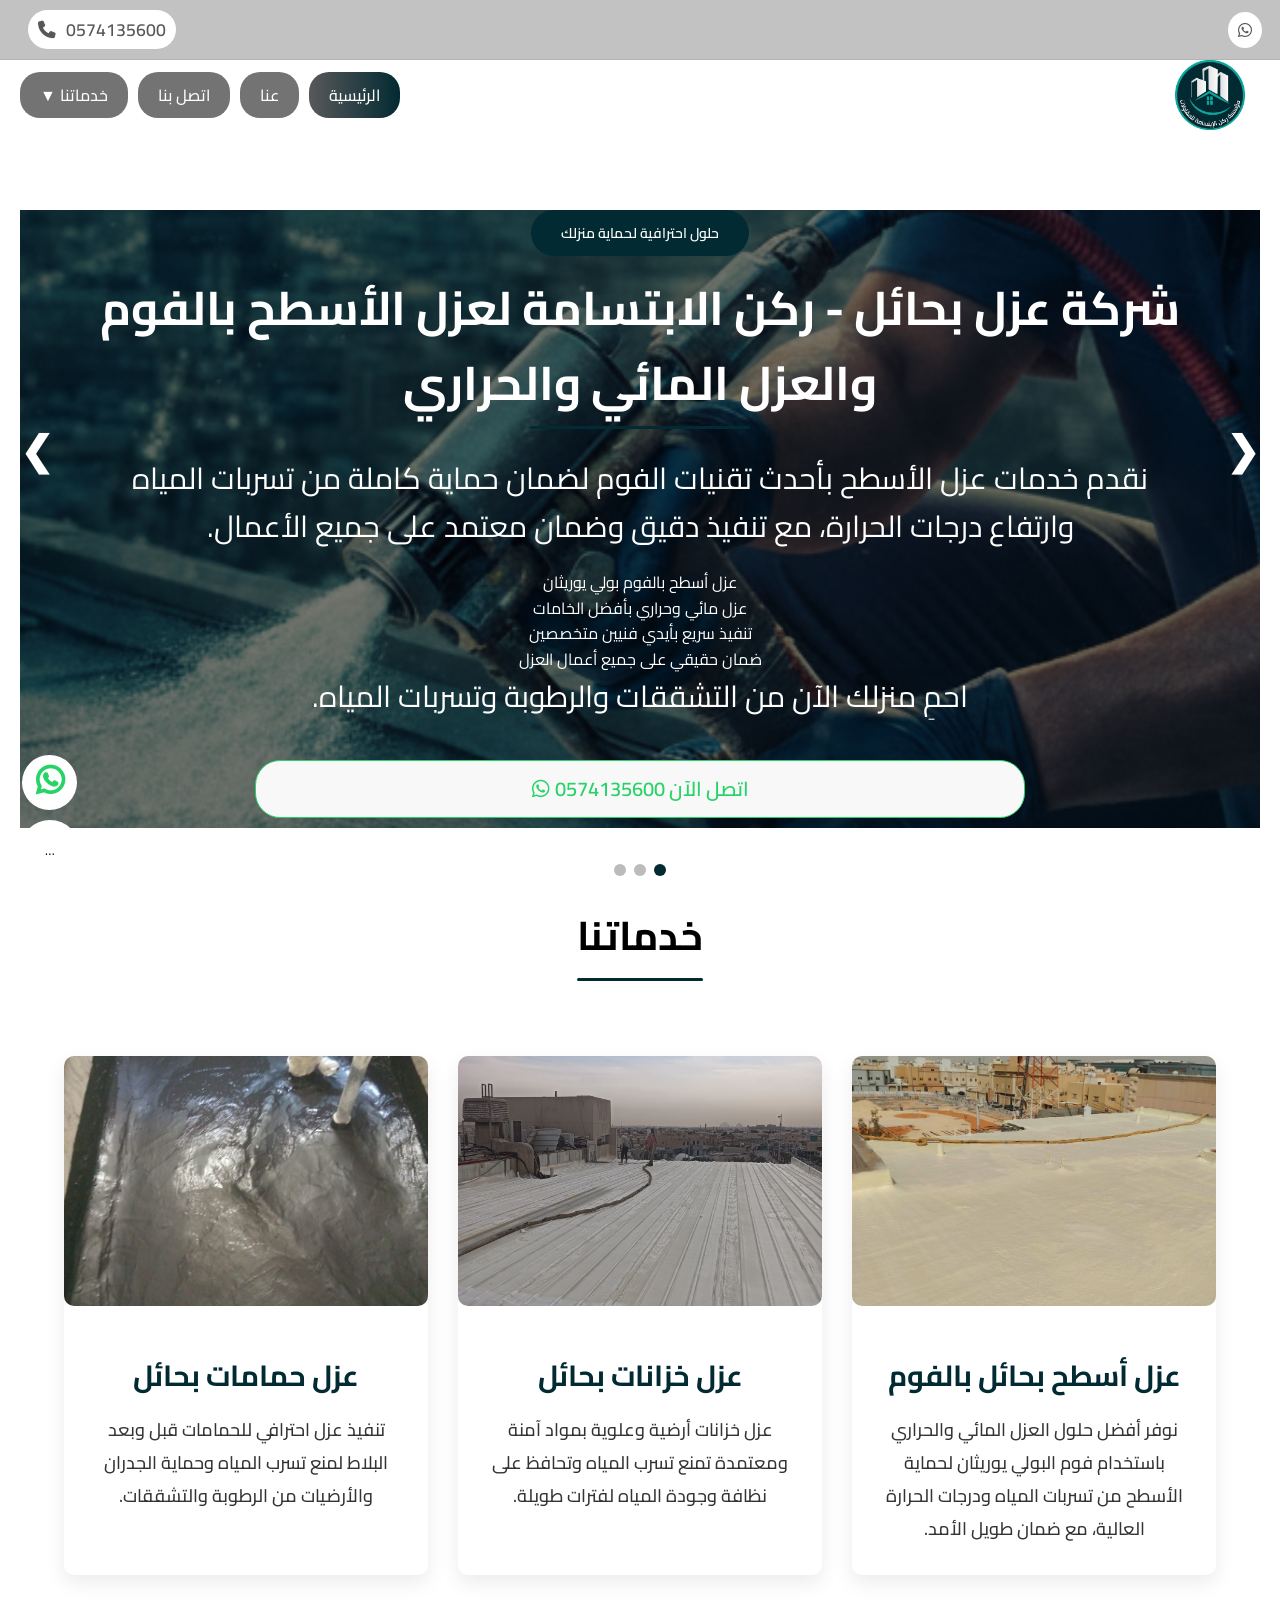
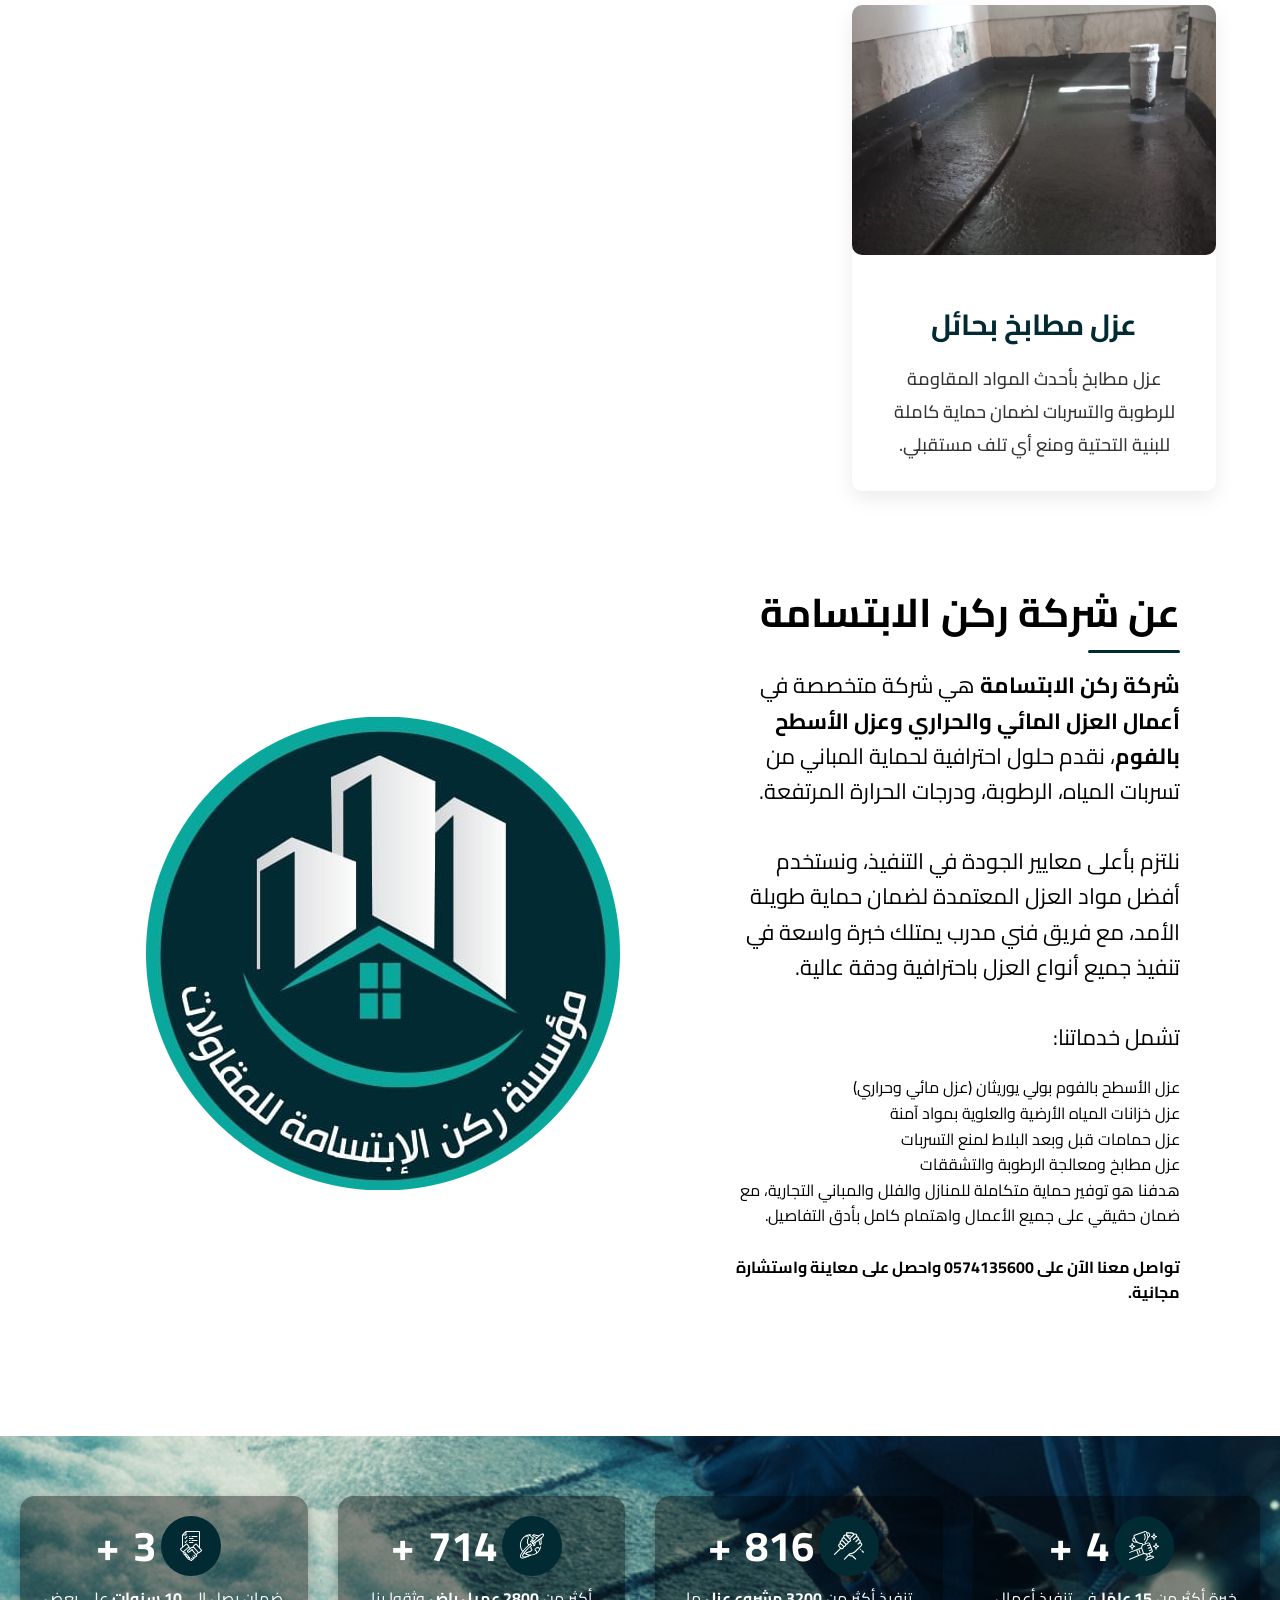
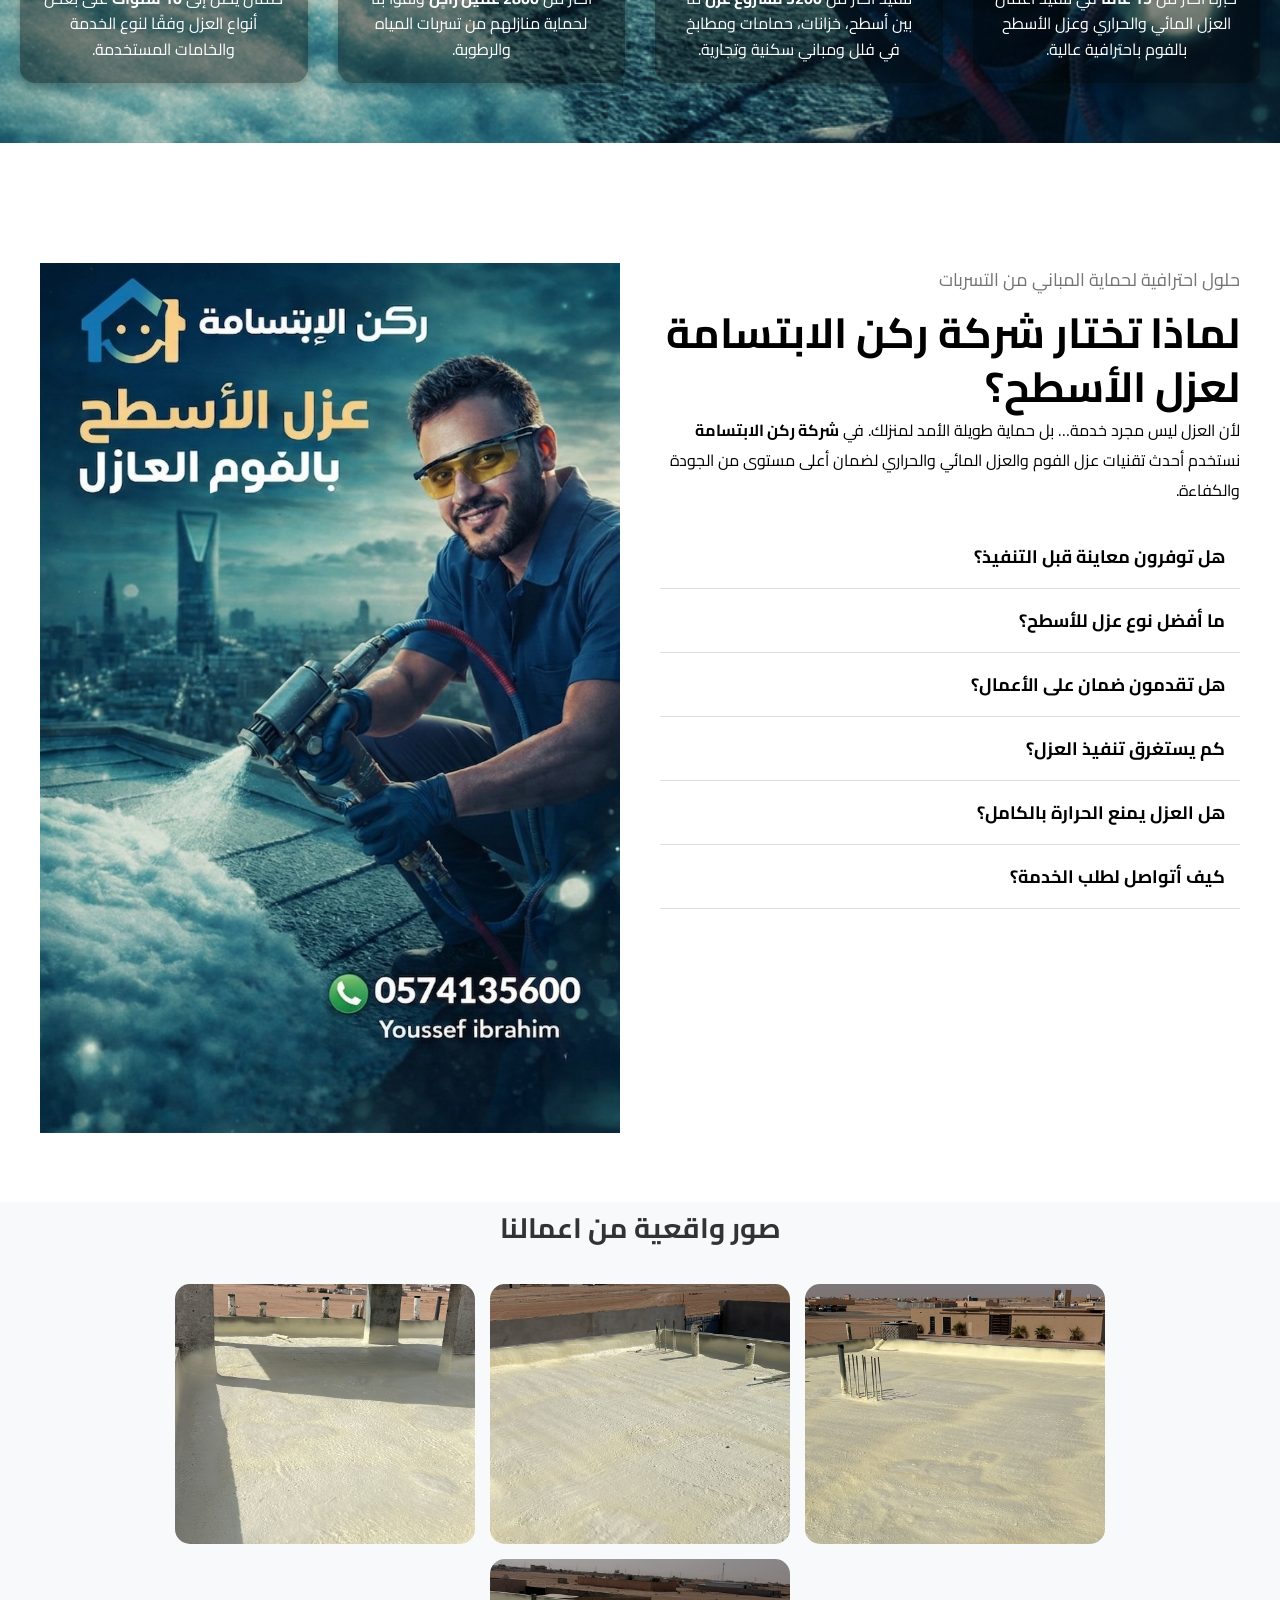
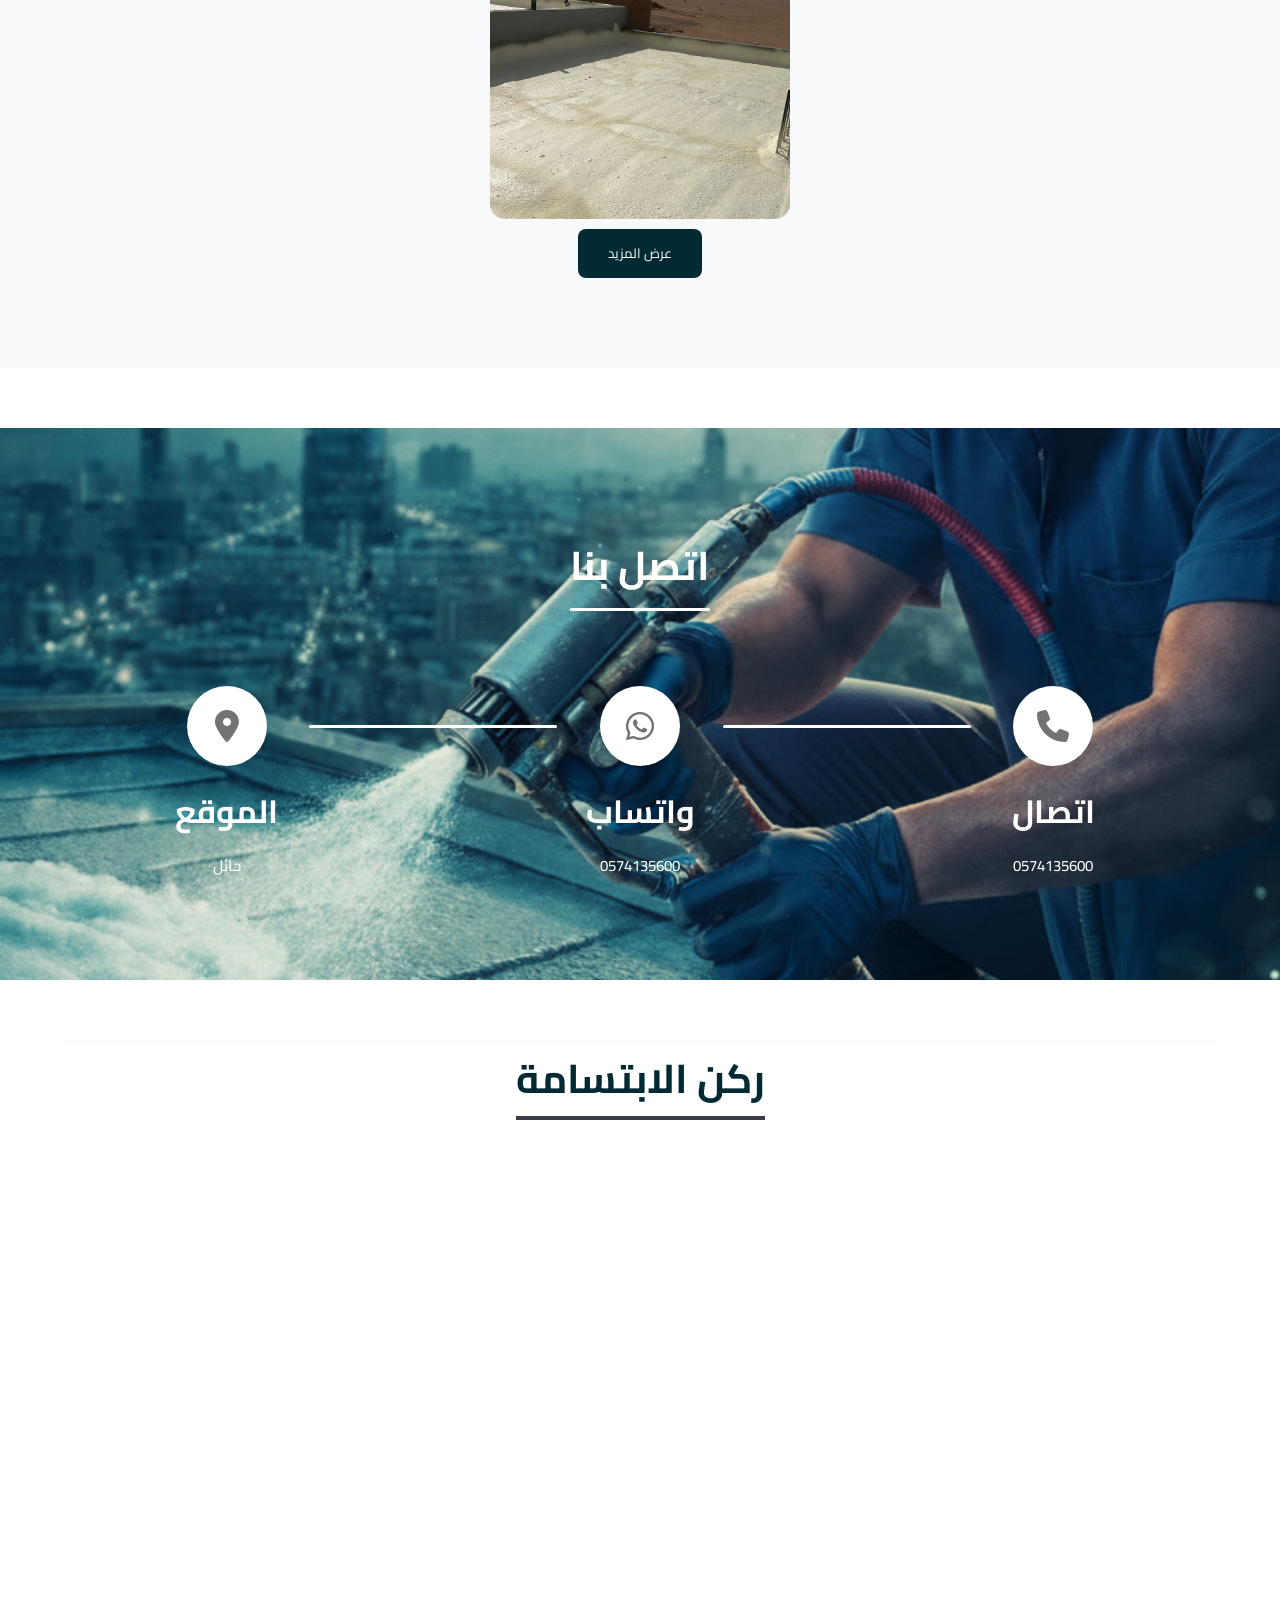
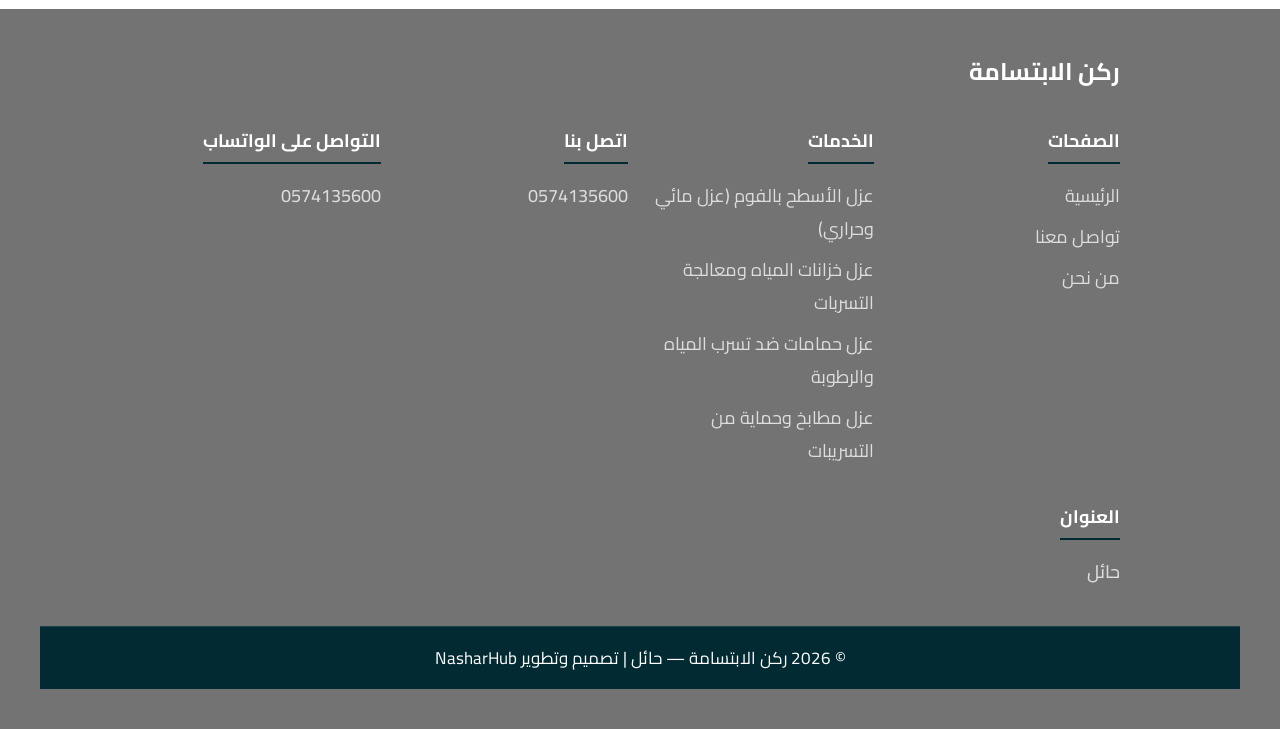
==== index.html @ 04261d7f "Upload website files from roknalebtesama_v7_final.zip" ====
<!DOCTYPE html><html lang="ar" dir="rtl"><head>
  <meta charset="UTF-8">
  <meta name="viewport" content="width=device-width, initial-scale=1">

<!-- Meta Description -->
<meta name="description" content="شركة عزل بحائل - ركن الابتسامة لعزل الأسطح بالفوم، عزل مائي وحراري، عزل خزانات، وعزل حمامات بحائل بأحدث التقنيات وضمان معتمد. اتصل الآن 0574135600.">
<meta name="google-site-verification" content="vU0Oig6l4l40NXHzBWHd5Luf-B1KMbLzRrLOh9PzqMA">
<meta name="keywords" content="شركة عزل بحائل, عزل أسطح بحائل, عزل مائي بحائل, عزل حراري بحائل, عزل فوم بحائل, عزل خزانات بحائل, عزل حمامات بحائل, شركة عزل معتمدة بحائل, 0574135600">

<!-- OG Meta -->
<meta property="og:title" content="شركة عزل بحائل | ركن الابتسامة | 0574135600">
<meta property="og:description" content="أفضل شركة عزل بحائل تقدم خدمات العزل المائي والحراري، عزل خزانات، عزل حمامات ومطابخ بحائل بأعلى جودة وضمان حقيقي. تواصل معنا 0574135600.">
<meta property="og:image" content="./roknalebtesama.com/img/logo-web.png">
<meta property="og:type" content="website">
<meta property="og:url" content="https://roknalebtesama.com/">

<!-- Twitter Card -->
<meta name="twitter:card" content="summary_large_image">
<meta name="twitter:title" content="شركة عزل بحائل | ركن الابتسامة | 0574135600">
<meta name="twitter:description" content="شركة متخصصة في عزل الأسطح والخزانات والحمامات بحائل باستخدام أفضل مواد العزل المائي والحراري مع ضمان معتمد. اتصل الآن 0574135600.">
<meta name="twitter:image" content="https://roknalebtesama.com/img/logo-web.png">

<!-- Title -->
<title>شركة عزل بحائل | عزل أسطح وخزانات وفوم | 0574135600</title>





  <meta name="author" content="Engz Business">
  <link rel="icon" href="./roknalebtesama.pages.dev/img/logo-web.png" type="image/x-icon">
  <link rel="shortcut icon" href="./roknalebtesama.pages.dev/img/logo-web.png" type="image/x-icon">
  <link rel="stylesheet" href="https://cdnjs.cloudflare.com/ajax/libs/font-awesome/6.5.1/css/all.min.css">
  <link rel="preconnect" href="https://fonts.googleapis.com">
  <link rel="preconnect" href="https://fonts.gstatic.com" crossorigin="">
  <link href="https://fonts.googleapis.com/css2?family=Cairo:wght@200..1000&display=swap" rel="stylesheet">

  <!-- CSS Links -->
  <link rel="stylesheet" href="./roknalebtesama.pages.dev/css/may_header.css">
  <link rel="stylesheet" href="./roknalebtesama.pages.dev/css/may_about.css">
  <link rel="stylesheet" href="./roknalebtesama.pages.dev/css/may_whyus.css">
  <link rel="stylesheet" href="./roknalebtesama.pages.dev/css/may_Achievements.css">
  <link rel="stylesheet" href="./roknalebtesama.pages.dev/css/may_contact.css">
  <link rel="stylesheet" href="./roknalebtesama.pages.dev/css/mayaside_contact.css">
  <link rel="stylesheet" href="./roknalebtesama.pages.dev/css/may_services.css">
  <link rel="stylesheet" href="./roknalebtesama.pages.dev/css/may_footer.css">
  <link rel="stylesheet" href="./roknalebtesama.pages.dev/css/mayhero.css">
  <link rel="stylesheet" href="./roknalebtesama.pages.dev/css/gallery.css">

<script type="application/ld+json">
{
  "@context": "https://schema.org",
  "@type": "LocalBusiness",
  "name": "ركن الابتسامة لعزل الأسطح بحائل",
  "image": "https://roknalebtesama.com/img/logo-web.png",
  "@id": "https://roknalebtesama.com/",
  "url": "https://roknalebtesama.com/",
  "telephone": "+966574135600",
  "address": {
    "@type": "PostalAddress",
    "streetAddress": "Hail",
    "addressLocality": "Hail",
    "addressRegion": "Hail",
    "postalCode": "55421",
    "addressCountry": "SA"
  },
  "geo": {
    "@type": "GeoCoordinates",
    "latitude": 27.5236,
    "longitude": 41.6961
  },
  "openingHoursSpecification": {
    "@type": "OpeningHoursSpecification",
    "dayOfWeek": [
      "Monday",
      "Tuesday",
      "Wednesday",
      "Thursday",
      "Friday",
      "Saturday",
      "Sunday"
    ],
    "opens": "00:00",
    "closes": "23:59"
  },
  "sameAs": [
    "https://wa.me/966574135600"
  ],
  "areaServed": "Hail, Saudi Arabia"
}
</script>
  <link rel="canonical" href="https://roknalebtesama.com/">
  <meta name="robots" content="index, follow">
<script type="application/ld+json">
{
  "@context": "https://schema.org",
  "@type": "Organization",
  "name": "ركن الابتسامة لعزل الأسطح بحائل",
  "url": "https://roknalebtesama.com/",
  "logo": "https://roknalebtesama.com/img/logo-web.png",
  "contactPoint": {
    "@type": "ContactPoint",
    "telephone": "+966574135600",
    "contactType": "customer service",
    "availableLanguage": "Arabic"
  }
}
</script>


<link rel="stylesheet" href="./roknalebtesama.pages.dev/css/mobile_fixes.css">
</head>

<body>
  <!-- =============== TOP BAR =============== -->
  <div class="top-bar">
    <div class="container">
      <div class="top-right">
        <nav class="socials">
          <a href="https://wa.me/966574135600"><i class="fa-brands fa-whatsapp"></i></a>
        </nav>
      </div>
      <div class="top-left">
        <nav class="socials">
          <a href="tel:0574135600">0574135600<i class="fa-solid fa-phone"></i> </a>
        </nav>
      </div>
    </div>
  </div>

  <!-- =============== HEADER / NAV =============== -->
  <div class="header-div">
    <header class="main-header" id="site-header">
      <div class="container header-inner">
        <div class="brand">
          <a href="index.html">
            <div class="logo"><img src="./roknalebtesama.pages.dev/img/logo-web.png" alt="شعار   ركن الابتسامة "></div>
          </a>
        </div>


        <nav class="nav-links">
          <a href="index.html">الرئيسية</a>
          <a href="about.html">عنا</a>
          <a href="contact.html">اتصل بنا</a>
          <div class="dropdown">
           <a href="services.html">خدماتنا ▼</a>
<ul class="dropdown-menu">
  <li><a href="عزل-الاسطح.html">عزل الأسطح بالفوم (عزل مائي وحراري)</a></li>
<li><a href="عزل-خزانات.html">عزل خزانات المياه ومعالجة التسربات</a></li>
<li><a href="عزل-حمامات.html">عزل حمامات ضد تسرب المياه والرطوبة</a></li>
<li><a href="عزل-مطابخ.html">عزل مطابخ وحماية من التسريبات</a></li>



</ul>





            
          </div>

        </nav>
      </div>
      <div class="company-name">
        <p>  ركن الابتسامة </p>
      </div>
      <div class="header-actions">
        <button class="hamburger" id="hamburger" aria-label="قائمة">
          <span></span><span></span><span></span>
        </button>
      </div>
    </header>
  </div>


  <!-- =============== HERO =============== -->
<!-- ======= الهيرو الرئيسي ======= -->
<section class="hero">
  <div class="slider">

    <!-- شريحة 1 -->
    <div class="slide slide1 active">
      <div class="slide-bg"></div>
      <div class="bg-hero-overlay">
        <div class="hero-container">
          <div class="hero-overlay">
            <span class="top-quote">
              حلول احترافية لحماية منزلك
            </span>
<h1>
              شركة عزل بحائل - ركن الابتسامة لعزل الأسطح بالفوم والعزل المائي والحراري
            </h1>
            <p>
              نقدم خدمات عزل الأسطح بأحدث تقنيات الفوم لضمان حماية كاملة من تسربات المياه وارتفاع درجات الحرارة، مع تنفيذ دقيق وضمان معتمد على جميع الأعمال.
            </p>
            <ul>
              <li>عزل أسطح بالفوم بولي يوريثان</li>
              <li>عزل مائي وحراري بأفضل الخامات</li>
              <li>تنفيذ سريع بأيدي فنيين متخصصين</li>
              <li>ضمان حقيقي على جميع أعمال العزل</li>
            </ul>
            <p>
              احمِ منزلك الآن من التشققات والرطوبة وتسربات المياه.
            </p>
            <a href="https://wa.me/966574135600">
              <span class="icon"><i class="fa-brands fa-whatsapp"></i></span>
              <span>اتصل الآن 0574135600</span>
            </a>
          </div>
          <div class="hero-img"></div>
        </div>
      </div>
    </div>

    <!-- شريحة 2 -->
    <div class="slide slide2">
      <div class="slide-bg"></div>
      <div class="bg-hero-overlay">
        <div class="hero-container">
          <div class="hero-overlay">
            <span class="top-quote">
              حماية متكاملة ضد التسربات
            </span>
            <h1>
              شركة عزل خزانات بحائل وعزل الحمامات والمطابخ
            </h1>
            <p>
              نوفر حلول عزل احترافية للخزانات والحمامات والمطابخ لمنع تسرب المياه وحماية المبنى من الرطوبة والتلف، باستخدام مواد عزل معتمدة وآمنة.
            </p>
            <a href="https://wa.me/966574135600">
              <span class="icon"><i class="fa-brands fa-whatsapp"></i></span>
              <span>اطلب الخدمة الآن 0574135600</span>
            </a>
          </div>
          <div class="hero-img"></div>
        </div>
      </div>
    </div>

    <!-- شريحة 3 -->
    <div class="slide slide3">
      <div class="slide-bg"></div>
      <div class="bg-hero-overlay">
        <div class="hero-container">
          <div class="hero-overlay">
            <span class="top-quote">
              جودة – دقة – التزام
            </span>
            <h1>
              أفضل شركة عزل فوم بحائل مع ضمان معتمد
            </h1>
            <p>
              نضمن لك تنفيذ احترافي وفق أعلى معايير الجودة، مع استخدام أحدث معدات رش الفوم وتقنيات العزل الحديثة لحماية طويلة الأمد.
            </p>
            <a href="https://wa.me/966574135600">
              <span class="icon"><i class="fa-brands fa-whatsapp"></i></span>
              <span>تواصل معنا الآن 0574135600</span>
            </a>
          </div>
          <div class="hero-img"></div>
        </div>
      </div>
    </div>

  </div>
</section>


    <!-- ✅ عناصر التحكم -->
    <div class="slider-controls">
      <span class="prev">❮</span>
      <span class="next">❯</span>
    </div>
  
    <!-- ✅ المؤشرات -->
    <div class="slider-indicators"></div>

<!-- Services -->
<section>
  <div class="services-title">
    <h2>خدماتنا </h2>
  </div>

  <section id="services" class="services-section">

<!-- الخدمة 1 -->
<div class="services-col">
  <div class="service-card">
    <a href="عزل-الاسطح.html">
      <div class="icon-box">
        <img src="./roknalebtesama.pages.dev/img/azl-as-sath.jpeg" alt="عزل أسطح بحائل بالفوم">
      </div>
      <div class="card-data">
        <h3>عزل أسطح بحائل بالفوم</h3>
        <p>
          نوفر أفضل حلول العزل المائي والحراري باستخدام فوم البولي يوريثان لحماية الأسطح من تسربات المياه ودرجات الحرارة العالية، مع ضمان طويل الأمد.
        </p>
      </div>
    </a>
  </div>
</div>

<!-- الخدمة 2 -->
<div class="services-col">
  <div class="service-card">
    <a href="عزل-خزانات.html">
      <div class="icon-box">
        <img src="./roknalebtesama.pages.dev/img/azl-khazanat.jpeg" alt="عزل خزانات بحائل">
      </div>
      <div class="card-data">
        <h3>عزل خزانات بحائل</h3>
        <p>
          عزل خزانات أرضية وعلوية بمواد آمنة ومعتمدة تمنع تسرب المياه وتحافظ على نظافة وجودة المياه لفترات طويلة.
        </p>
      </div>
    </a>
  </div>
</div>

<!-- الخدمة 3 -->
<div class="services-col">
  <div class="service-card">
    <a href="عزل-حمامات.html">
      <div class="icon-box">
        <img src="./roknalebtesama.pages.dev/img/azl-hamamat.jpeg" alt="عزل حمامات بحائل">
      </div>
      <div class="card-data">
        <h3>عزل حمامات بحائل</h3>
        <p>
          تنفيذ عزل احترافي للحمامات قبل وبعد البلاط لمنع تسرب المياه وحماية الجدران والأرضيات من الرطوبة والتشققات.
        </p>
      </div>
    </a>
  </div>
</div>

<!-- الخدمة 4 -->
<div class="services-col">
  <div class="service-card">
    <a href="عزل-مطابخ.html">
      <div class="icon-box">
        <img src="./roknalebtesama.pages.dev/img/azl-matabekh.jpeg" alt="عزل مطابخ بحائل">
      </div>
      <div class="card-data">
        <h3>عزل مطابخ بحائل</h3>
        <p>
          عزل مطابخ بأحدث المواد المقاومة للرطوبة والتسربات لضمان حماية كاملة للبنية التحتية ومنع أي تلف مستقبلي.
        </p>
      </div>
    </a>
  </div>
</div>
  </section>
</section>
<!-- About Section -->
<section id="about" class="may-about">
  <div class="about-overlay">
    <h2>عن شركة ركن الابتسامة</h2>
    <p>
      <strong>شركة ركن الابتسامة</strong> هي شركة متخصصة في <strong>أعمال العزل المائي والحراري وعزل الأسطح بالفوم</strong>،
      نقدم حلول احترافية لحماية المباني من تسربات المياه، الرطوبة، ودرجات الحرارة المرتفعة.<br><br>

      نلتزم بأعلى معايير الجودة في التنفيذ، ونستخدم أفضل مواد العزل المعتمدة لضمان حماية طويلة الأمد،
      مع فريق فني مدرب يمتلك خبرة واسعة في تنفيذ جميع أنواع العزل باحترافية ودقة عالية.<br><br>

      تشمل خدماتنا:
      </p><ul>
        <li>عزل الأسطح بالفوم بولي يوريثان (عزل مائي وحراري)</li>
        <li>عزل خزانات المياه الأرضية والعلوية بمواد آمنة</li>
        <li>عزل حمامات قبل وبعد البلاط لمنع التسربات</li>
        <li>عزل مطابخ ومعالجة الرطوبة والتشققات</li>
      </ul>

      هدفنا هو توفير حماية متكاملة للمنازل والفلل والمباني التجارية،
      مع ضمان حقيقي على جميع الأعمال واهتمام كامل بأدق التفاصيل.<br><br>

      <strong>تواصل معنا الآن على 0574135600 واحصل على معاينة واستشارة مجانية.</strong>
    <p></p>
  </div>

  <div class="about-img">
    <img src="./roknalebtesama.pages.dev/img/logo-web.png" alt="شركة ركن الابتسامة لعزل الأسطح بالفوم">
    <div></div>
  </div>
</section>

<!-- Achievements Section -->
<section class="Achievements-section">

  <div class="rts-counter-list">
    <div class="rts-counter-list-inner">
      <div class="counter-icon">
        <img decoding="async" src="./roknalebtesama.pages.dev/img/khebrah.svg" alt="خبرة شركة ركن الابتسامة في العزل">
      </div>
      <div class="count-text">
        <div class="count-number">
          <span data-letters="15" class="rs-counter">15</span>
          <span class="prefix">+</span>
        </div>
      </div>
    </div>
    <div class="text">
      خبرة أكثر من <strong>15 عامًا</strong> في تنفيذ أعمال العزل المائي والحراري وعزل الأسطح بالفوم باحترافية عالية.
    </div>
  </div>

  <div class="rts-counter-list">
    <div class="rts-counter-list-inner">
      <div class="counter-icon">
        <img decoding="async" src="./roknalebtesama.pages.dev/img/masharie.svg" alt="مشاريع عزل منفذة">
      </div>
      <div class="count-text">
        <div class="count-number">
          <span data-letters="3200" class="rs-counter">3200</span>
          <span class="prefix">+</span>
        </div>
      </div>
    </div>
    <div class="text">
      تنفيذ أكثر من <strong>3200 مشروع عزل</strong> ما بين أسطح، خزانات، حمامات ومطابخ في فلل ومباني سكنية وتجارية.
    </div>
  </div>

  <div class="rts-counter-list">
    <div class="rts-counter-list-inner">
      <div class="counter-icon">
        <img decoding="async" src="./roknalebtesama.pages.dev/img/omala.svg" alt="عملاء راضون عن خدمات العزل">
      </div>
      <div class="count-text">
        <div class="count-number">
          <span data-letters="2800" class="rs-counter">2800</span>
          <span class="prefix">+</span>
        </div>
      </div>
    </div>
    <div class="text">
      أكثر من <strong>2800 عميل راضٍ</strong> وثقوا بنا لحماية منازلهم من تسربات المياه والرطوبة.
    </div>
  </div>
  
  <div class="rts-counter-list">
    <div class="rts-counter-list-inner">
      <div class="counter-icon">
        <img decoding="async" src="./roknalebtesama.pages.dev/img/daman.svg" alt="ضمان على أعمال العزل">
      </div>
      <div class="count-text">
        <div class="count-number">
          <span data-letters="10" class="rs-counter">10</span>
          <span class="prefix">+</span>
        </div>
      </div>
    </div>
    <div class="text">
      ضمان يصل إلى <strong>10 سنوات</strong> على بعض أنواع العزل وفقًا لنوع الخدمة والخامات المستخدمة.
    </div>
  </div>

</section>

<!-- ✅ Why Us Section -->
<section class="whyus" dir="rtl">
  <div class="whyus-container">
    
    <div class="whyus-column">
      <div class="title-inner">
        <span class="sub-text">حلول احترافية لحماية المباني من التسربات</span>
        <h2 class="title">لماذا تختار شركة ركن الابتسامة لعزل الأسطح؟</h2>
        <p class="whyus-intro">
          لأن العزل ليس مجرد خدمة… بل حماية طويلة الأمد لمنزلك. في <strong>شركة ركن الابتسامة</strong> نستخدم أحدث تقنيات عزل الفوم والعزل المائي والحراري لضمان أعلى مستوى من الجودة والكفاءة.
        </p>
      </div>
      
      <div class="whyus-element">
        <div class="accordion">

          <div class="accordion-item">
            <button class="accordion-button">هل توفرون معاينة قبل التنفيذ؟</button>
            <div class="accordion-body">
              نعم، نوفر معاينة مبدئية لتحديد نوع العزل المناسب وتقديم أفضل حل فني حسب حالة السطح أو الخزان.
            </div>
          </div>
          
          <div class="accordion-item">
            <button class="accordion-button">ما أفضل نوع عزل للأسطح؟</button>
            <div class="accordion-body">
              عزل الفوم بولي يوريثان يُعد من أفضل الحلول لأنه يجمع بين العزل المائي والحراري في طبقة واحدة ويوفر حماية طويلة الأمد.
            </div>
          </div>

          <div class="accordion-item">
            <button class="accordion-button">هل تقدمون ضمان على الأعمال؟</button>
            <div class="accordion-body">
              نعم، نقدم ضمان حقيقي مكتوب على خدمات العزل حسب نوع المادة المستخدمة وطبيعة المشروع.
            </div>
          </div>

          <div class="accordion-item">
            <button class="accordion-button">كم يستغرق تنفيذ العزل؟</button>
            <div class="accordion-body">
              يتم التنفيذ غالبًا خلال يوم إلى يومين حسب مساحة السطح ونوع الخدمة المطلوبة.
            </div>
          </div>

          <div class="accordion-item">
            <button class="accordion-button">هل العزل يمنع الحرارة بالكامل؟</button>
            <div class="accordion-body">
              العزل الحراري بالفوم يقلل درجات الحرارة بشكل كبير داخل المبنى ويساهم في خفض استهلاك الكهرباء.
            </div>
          </div>

          <div class="accordion-item">
            <button class="accordion-button">كيف أتواصل لطلب الخدمة؟</button>
            <div class="accordion-body">
              يمكنك التواصل معنا عبر الهاتف أو الواتساب على الرقم <strong>0574135600</strong> وسيتم الرد عليك فورًا لتحديد موعد المعاينة.
            </div>
          </div>

        </div>
      </div>
    </div>

    <div class="whyus-column">
      <div class="whyus-img">
        <img src="./roknalebtesama.pages.dev/img/whyus_New_Number.png" alt="شركة ركن الابتسامة لعزل الأسطح بالفوم - 0574135600">
      </div>
    </div>
    
  </div>
</section>



<!-- ************* -->
<section class="voice-gallery-section no-p" dir="rtl">
  <div class="voice-gallery-container">
    
    <h2 class="voice-gallery-title">صور واقعية من اعمالنا</h2>
    
    <div class="voice-gallery-flex">
      
      <img src="./roknalebtesama.pages.dev/img/1.jpeg" class="voice-gallery-img" alt="مشروع عزل أسطح بحائل - ركن الابتسامة" loading="lazy">
      <img src="./roknalebtesama.pages.dev/img/2.jpeg" class="voice-gallery-img" alt="عزل فوم بولي يوريثان على السطح" loading="lazy">
      <img src="./roknalebtesama.pages.dev/img/3.jpeg" class="voice-gallery-img" alt="تنفيذ عزل مائي وحراري بحائل" loading="lazy">
      <img src="./roknalebtesama.pages.dev/img/4.jpeg" class="voice-gallery-img" alt="فريق عمل ركن الابتسامة في تنفيذ العزل" loading="lazy">
      <img src="./roknalebtesama.pages.dev/img/5.jpeg" class="voice-gallery-img" alt="عزل سطح فيلا بحائل بالفوم" loading="lazy">
      <img src="./roknalebtesama.pages.dev/img/6.jpeg" class="voice-gallery-img" alt="معدات رش فوم البولي يوريثان" loading="lazy">
      <img src="./roknalebtesama.pages.dev/img/7.jpeg" class="voice-gallery-img" alt="نتيجة عزل سطح مبنى تجاري بحائل" loading="lazy">
      <img src="./roknalebtesama.pages.dev/img/8.jpeg" class="voice-gallery-img" alt="أعمال عزل منزلي في حائل - ركن الابتسامة" loading="lazy">
     
      
      
    </div>
    
    <button id="voice-load-more" class="voice-gallery-btn">
      عرض المزيد
    </button>
    
  </div>
</section>

<!-- Lightbox -->
<div class="voice-lightbox" id="voice-lightbox">
  <span class="voice-lightbox-close">×</span>
  
  <img id="voice-lightbox-img" class="voice-lightbox-img">
  
  <div class="voice-lightbox-controls">
    <span class="voice-lightbox-prev">❮</span>
    <span class="voice-lightbox-next">❯</span>
  </div>
</div>



  <!-- Contact Section -->
  <section id="contact" class="may-contact">
    <div class="contact-title">
      <h2>اتصل بنا</h2>
    </div>
    <section class="contact-flow">
      <div class="flow-item">
        <div class="icon-contact"><i class="fa-solid fa-phone"></i></div>
        <h3>اتصال</h3>
        <div class="contact-list"><a href="tel:0574135600">0574135600</a></div>
      </div>
      <div class="flow-item">
        <div class="icon-contact"><i class="fa-brands fa-whatsapp"></i></div>
        <h3>واتساب</h3>
        <div class="contact-list"><a href="https://wa.me/966574135600">0574135600</a></div>
      </div>
      <div class="flow-item">
        <div class="icon-contact"><i class="fa-solid fa-location-dot"></i></div>
        <h3>الموقع</h3>
        <div class="contact-list">


          <div class="contact-list"><a href="https://www.google.com/maps?q=Hail,Saudi+Arabia">حائل</a></div>

        </div>
      </div>

    </section>
  </section>

  <section class="address-container">
    <div class="address-title">
      <h1 class="cta-title">   ركن الابتسامة </h1>

    </div>
    <div class="map-container">

<iframe src="https://www.google.com/maps/embed?pb=!1m18!1m12!1m3!1d113543.123456789!2d41.6961!3d27.5236!2m3!1f0!2f0!3f0!3m2!1i1024!2i768!4f13.1!3m3!1m2!1s0x1584df949174665b%3A0x2897e68202511470!2sHail%20Saudi%20Arabia!5e0!3m2!1sen!2seg!4v1712345678901!5m2!1sar!2ssa" width="100%" height="450" style="border:0;" allowfullscreen="" loading="lazy" referrerpolicy="no-referrer-when-downgrade" title="موقع شركة ركن الابتسامة في حائل"></iframe>

    </div>
  </section>
  <!-- Floating Icons -->
  <aside>
    <button id="contactBtn" class="btnsStyle">…</button>
    <div id="contactContent">
      <a href="https://wa.me/966574135600" class="aside-link-whats ">
        <span class="contact-word">0574135600</span>
        <span class="whatsappp btnsStyle"><i class="fa-brands fa-whatsapp"></i></span>
      </a>
      <a href="tel:0574135600" class="aside-link-phone ">
        <span class="contact-word">0574135600</span>
        <span class="phone btnsStyle"><i class="fa-solid fa-phone"></i></span>
      </a>
    </div>
  </aside>
  <!-- Footer -->
  <footer class="footer">
    <section class="upper-footer-container">
      <div class="footer-section logo-and-intro">

        <div>
          <h2>  ركن الابتسامة </h2>

        </div>
      </div>
    </section>

    <section class="upper-footer-container">
      <div class="footer-section">
        <h3>الصفحات</h3>
        <ul>
          <li><a href="index.html">الرئيسية</a></li>
          <li><a href="#contact">تواصل معنا</a></li>
          <li><a href="#about">من نحن</a></li>
        </ul>
      </div>

      <div class="footer-section">
        <h3>الخدمات</h3>
        <ul>
           <li><a href="عزل-الاسطح.html">عزل الأسطح بالفوم (عزل مائي وحراري)</a></li>
<li><a href="عزل-خزانات.html">عزل خزانات المياه ومعالجة التسربات</a></li>
<li><a href="عزل-حمامات.html">عزل حمامات ضد تسرب المياه والرطوبة</a></li>
<li><a href="عزل-مطابخ.html">عزل مطابخ وحماية من التسريبات</a></li>






        </ul>
      </div>

      <div class="footer-section footer-none">
        <h3>اتصل بنا</h3>
        <ul class="contact-list">
          <li><a href="tel:0574135600" dir="ltr">0574135600</a></li>
        </ul>
      </div>

      <div class="footer-section footer-none">
        <h3>التواصل على الواتساب</h3>
        <ul class="contact-list">
          <li><a href="https://wa.me/966574135600" target="_blank" dir="ltr">0574135600</a></li>
        </ul>
      </div>

      <div class="footer-section">
        <h3>العنوان</h3>
        <ul class="contact-list">
          <li><a href="https://www.google.com/maps?q=Hail,Saudi+Arabia">حائل


            </a></li>
        </ul>
      </div>
    </section>

    
    <div class="footer-bottom">
      <p>© 2026 ركن الابتسامة — حائل | تصميم وتطوير <a href="https://nasharhub.com" target="_blank" rel="noopener">NasharHub</a></p>
    </div>
  </footer>

  <script src="./roknalebtesama.pages.dev/js/may_header.js"></script>
  <script src="./roknalebtesama.pages.dev/js/gallery.js"></script>
  


</body></html>
---- roknalebtesama.pages.dev/css/may_header.css ----
@import url('https://fonts.googleapis.com/css2?family=Cairo:wght@400;700&family=Tajawal:wght@400;700&display=swap');


:root {
    --primaryColor: #022a32;
    --middleColor: #393E46;
    --helperColor: #737373;
    --lightHelper: #58585A;
    --hrColor:#09a99d;
    --transparentColor: rgba(0, 0, 0, 0.699);
    --shadow: rgba(189, 188, 188, 0.514);
    /* --------------------------------- */
    --whatsappColor: #25D366;
    --white: #ffff;
    --blue: #1877F2;
    --green: #25D366;
    --gray: #f8f8f8;
    --container-width: 1340px;
    --header-height: 90px;
    /* 👈 غيّر الرقم حسب الارتفاع اللي تحبه */

}
body::-webkit-scrollbar {
    width: 5px;
}

body::-webkit-scrollbar-track {
    background-color: transparent
}

body::-webkit-scrollbar-thumb {
    background-color: var(--lightHelper);
    background-image: linear-gradient(0deg, var(--lightHelper) 0%, var(--helperColor) 100%);
    border-radius: 5px
}

* {
    margin: 0;
    padding: 0;
    box-sizing: border-box;
    font-family: 'Cairo', 'Tajawal', sans-serif;
}

a {
    text-decoration: none;
    transition: all 0.5s;

}

ul {
    list-style: none;
}

.container {
    max-width: var(--container-width);
    margin: 0 auto;
    padding: 0 18px;
    display: flex;
    align-items: center;
    justify-content: space-between;
}
.company-name{
    color: var(--helperColor);
    display: none;
}
/* Top Bar */
.top-bar {
    background: rgba(0, 0, 0, 0.24);
    border-bottom: 1px solid rgba(0, 0, 0, 0.075);
    font-size: 1rem;
    padding: 10px 0;
    position: relative;
    z-index: 10000000;
    backdrop-filter: blur(10px);
}

.top-bar .top-left .socials a {
    display: flex;
    justify-content: center;
    align-items: center;
    gap: 10px;
    color: var(--lightHelper);
    background-color: var(--white);
    padding: 3px 10px;
    border-radius: 25px;
    text-decoration: none;
    font-size: 1.1rem;
    transition: all 0.5s;
    font-weight: 600;
}

.top-bar .top-left .socials a:hover {
    color: var(--white);
    background-color: var(--lightHelper);
}

.top-bar .top-right {
    display: flex;
    align-items: center;
    gap: 12px;
}

.socials a {
    margin-left: 10px;
    color: var(--lightHelper);
    background-color: var(--white);
    padding: 3px 10px;
    border-radius: 50%;
    text-decoration: none;
}

.socials a:hover {
    color: var(--white);
    background-color: var(--lightHelper);
}

/* Main Header */
.main-header {
    position: fixed;
    inset: 0 0 auto 0;
    /* top:0; left:0; right:0 */
    top: 0;
    left: 0;
    right: 0;
    height: 190px;
    display: flex;
    align-items: center;
    justify-content: space-between;
    padding: 0 20px;
    background: transparent;
    /* شفاف في الحالة الابتدائية */
    color: var(--white);
    transition: background rgb(255, 255, 255) ease, color var(--white) ease, box-shadow var(--transparentColor) ease;
    backdrop-filter: none;
    z-index: 9999999;
}

.main-header.scrolled {
    color: rgb(255, 255, 255);
    height: 90px;
    z-index: 999999;
    box-shadow: 0 6px 18px rgba(2, 6, 23, 0.35);
    background-color: #fff;
    backdrop-filter: blur(20px);
}
.main-header.scrolled .nav-links a{
    background-color: var(--helperColor);
    color: var(--white);
   
}



.header-inner {
    width: 100%;
    display: flex;
    align-items: center;
    justify-content: space-between;
    padding: 12px 0;
}

.brand {
    display: flex;
    align-items: center;
    gap: 12px;
}

.logo {
    width: 100px;
    height: 100px;
    display: flex;
    align-items: center;
    justify-content: center;
}

.logo img {
    width: 70%;
}

.nav-links {
    border-radius: 15px;
    display: flex;
    align-items: center;
    justify-items: center;
    gap: 10px;

}

.nav-links a {
    text-decoration: none;
    color: var(--white);
    font-weight: 500;
    padding: 8px 20px;
    background-color: var(--helperColor);
    border-radius: 20px;
    transition: all 0.8s;
}

.nav-links a.active {
    background-image: linear-gradient(90deg, var(--lightHelper) 0%, var(--primaryColor) 100%);
    color: var(--white) !important;
}

.nav-links a:hover {
    background-image: linear-gradient(90deg, var(--lightHelper) 0%, var(--primaryColor) 100%);
}

.dropdown {
    position: relative;
}

.dropdown button {
    background: transparent;
    border: none;
    cursor: pointer;
    font-size: 0.9rem;
    color: inherit;
    /* يخلي السهم ياخد لون النص */
}

.dropdown-menu {
    width: 200px;
    flex-direction: column;
    background: var(--helperColor);
    box-shadow: 0 2px 5px rgba(0, 0, 0, 0.1);
    /* padding: 10px; */
    position: absolute;
    top: 100%;
    left: 0;
    /* z-index: 10000; */
    max-height: 0px;
        overflow: scroll;
   
    
    /* مخفي زي ستارة */
    transition:all 0.7s ease-in-out;
}


/* ----- تحسين عام (Firefox) ----- */
.dropdown-menu {
    /* Firefox: حجم دقيق و لون الإبهام/المسار */
    scrollbar-width: thin;
    scrollbar-color: var(--lightHelper) transparent;
    /* يمنع تحريك المحتوى عند ظهور/اختفاء الشريط */
    scrollbar-gutter: stable;
  }
  
  /* ----- WebKit (Chrome / Edge / Safari) ----- */
  .dropdown-menu::-webkit-scrollbar {
    width: 8px;
    height: 8px;
  }
  
  .dropdown-menu::-webkit-scrollbar-track {
    background: transparent;
    border-radius: 8px;
  }
  
  .dropdown-menu::-webkit-scrollbar-thumb {
    background-image: linear-gradient(180deg, var(--lightHelper) 0%, var(--helperColor) 100%);
    border-radius: 6px;
    min-height: 28px;               /* مساحة قابلة للسحب افضل */
    border: 2px solid transparent;  /* للحفاظ على المساحة من الداخل */
    background-clip: padding-box;
    box-shadow: inset 0 0 0 1px rgba(0,0,0,0.04);
    transition: transform .12s ease, box-shadow .12s ease, background-image .12s ease;
  }
  
  /* تفاعل عند المرور بالفأرة / عند السحب */
  .dropdown-menu:hover::-webkit-scrollbar-thumb,
  .dropdown-menu::-webkit-scrollbar-thumb:hover {
    transform: scale(1.05);
    box-shadow: inset 0 0 0 1px rgba(0,0,0,0.08);
  }
  
  .dropdown-menu::-webkit-scrollbar-thumb:active {
    transform: scale(0.98);
  }
  
  /* ----- خيار للجوال: إخفاء الشريط على الشاشات اللمسية (اختياري) ----- */
  /* 
  @media (hover: none) and (pointer: coarse) {
    .dropdown-menu { scrollbar-width: none; -ms-overflow-style: none; }
    .dropdown-menu::-webkit-scrollbar { width: 0; height: 0; }
  }
  */
  
  
  /* ----- وصولية: تحديد مرئي عند التنقل بالكيبورد ----- */
  .dropdown-menu:focus-visible {
    outline: 3px solid rgba(10,111,174,0.18);
    outline-offset: 2px;
  }
  

.dropdown.open .dropdown-menu {
    max-height: 650px;
    z-index: 99999999999;
    /* تنزل لتحت زي الستارة */
}



.dropdown-menu::-webkit-scrollbar {
    display: none;
}

.dropdown-menu li a {
    background-color: var(--white);
    display: block;
    color: var(--helperColor);
    padding: 10px 5px;
    text-decoration: none;
    border-radius: 0px;
    border-bottom: var(--primaryColor) 1px dashed;
}


.dropdown-menu li a:hover {
    color: var(--white);
    border-radius: 0px;
    background-color: var(--helperColor);
}

.header-actions {
    display: none;
    align-items: center;
    gap: 12px;
    width: 70px;
    height: 40px;
    background-color: var(--white);
    border-radius: 50%;
    font-size: 30px;
    justify-content: center;
    align-items: center;
    cursor: pointer;
    transition: all 0.3s;
}
.hamburger {
    display: flex;
    display: none; /* مخفي في الحالة العادية */
    flex-direction: column;
    justify-content: center;
    gap: 5px;
    width: 30px;
    height: 24px;
    background: transparent;
    border: none;
    cursor: pointer;
    z-index: 100000; /* علشان يفضل فوق */
    position: relative;
  }
  
  .hamburger span {
    display: block;
    width: 100%;
    height: 3px;
    background-image: linear-gradient(90deg, var(--lightHelper) 0%, var(--primaryColor) 100%);
    border-radius: 2px;
    transition: all 0.4s ease;
  }
  
  /* عند الضغط (يتحول إلى X) */
  .hamburger.active span:nth-child(1) {
    transform: rotate(45deg) translate(5px, 5px);
  }
  
  .hamburger.active span:nth-child(2) {
    opacity: 0; /* يختفي */
  }
  
  .hamburger.active span:nth-child(3) {
    transform: rotate(-45deg) translate(6px, -6px);
  }
  
/* ========== responsive additions for style.css ========== */

/* Desktop wide — adjust header height */
@media (max-width: 1200px) {
    .container {
        padding: 0 14px;
    }

    .logo {
        width: 100px;
        height: 100px;
    }
}

/* Medium screens: collapse spacing, reduce header height */
@media (max-width: 1023px) {
    :root {
        --header-height: 180px;
    }

    .main-header {
        height: 180px;
        padding: 0 14px;
    }

    .nav-links a {
        padding: 6px 12px;
        font-size: 14px;
    }
}

/* Small tablets & large phones */
@media (max-width: 900px) {
    /* Top Bar */
.top-bar {
  
    z-index: 10000;
   
}

    .container {
        flex-direction: row;
    }

    .main-header {
        height: 200px;
        padding: 10px 12px;
    }

    .nav-links {
        display: flex;
        gap: 0;
        flex-direction: column;
        position: fixed;
        top: 0;
        border-radius: 15px 0 0 15px;
        right: -100%;
        /* تبدأ مخفية خارج الشاشة */
        height: 100vh;
        width: 220px;
        background: var(--white);
        color: var(--helperColor);
        /* padding: 20px; */
        transition: right 0.8s ease-in-out;
        z-index: 999999999;
    }

    .nav-links.show {
        right: 0;
       
    }

    .nav-links a {
        border-bottom: 1px dashed var(--primaryColor);
        padding: 1px;
        border-radius: 0;
        color: var(--helperColor);
       background-color: var(--white);
        display: block;
        text-align: right;
    }
    .nav-links a.nav-links a:hover {
      
        border-radius: 0;
       
    }

    .hamburger {
        display: flex;
    }

    .brand {
        gap: 8px;
    }

    .logo {
         width: 84px;
        /* height: 90px; */
    }

    .dropdown-menu {
        width: 100%;
    }
    .dropdown-menu li a {
        background-color: #F8F5FF;
        border-bottom: 1px dashed var(--primaryColor);
        
    }

.nav-links a:hover {
    border-radius: 0;
    background-image: linear-gradient(90deg, var(--lightHelper) 0%, var(--primaryColor) 100%);
}
.header-actions {
    display: flex;}
    .top-bar .container {
        justify-content: center;
    }
    .company-name{
        color: var(--primaryColor);
        display: flex;
        width: 500px;
        font-size: 20px;
        font-weight: 600;
    }
}

/* Phones */
@media (max-width: 576px) {
    .container {
        padding: 0 0px;
        justify-content: space-between;
    }

    .header-inner {
        align-items: start !important;

    }

    .nav-links a {
        font-size: 15px;
        padding: 10px 0px;
    }

    .top-bar {
        font-size: 0.85rem;
        padding: 8px 0;
    }

    .top-bar .top-left a {
        margin-left: 8px;
    }

    .socials a {
        display: none;
    }

    .main-header {
        margin-top: 50px;
        height: 90px;
        padding: 0 30px;
    }

    .main-header.scrolled {
        margin-top: 0;
        height: 80px;
    }

    .main-header.scrolled .nav-links {
        top: 100%;
        background-color: var(--helperColor);
    }

    .dropdown {
        width: 100%;
        
    }

    .nav-links a {
        width: 100%;
        padding-inline: 10px;
    }

    .dropdown-menu {
        width: 100%;
        clip-path: inset(0 0 0 0);
    }
    .dropdown-menu li a {
        background-color: #F8F5FF;
        border-bottom: 1px dashed var(--primaryColor);
        
    }
    .main-header.scrolled .dropdown-menu li a {
        background-color: #86399f38;
        border-bottom: 1px dashed var(--primaryColor);
        
    }
    
}

@media (max-width: 900px) {
  .header-div {
    position: relative;
    z-index: 9999999;
  }

  .main-header {
    position: fixed !important;
    top: 0 !important;
    left: 0 !important;
    right: 0 !important;
    height: 70px !important;
    margin-top: 0 !important;
    background-color: rgba(2, 42, 50, 0.95) !important;
    backdrop-filter: blur(12px) !important;
    padding: 0 16px !important;
    display: flex !important;
    align-items: center !important;
  }

  .main-header.scrolled {
    height: 60px !important;
    margin-top: 0 !important;
    background-color: #fff !important;
  }

  .header-inner {
    padding: 0 !important;
    align-items: center !important;
    height: 100% !important;
  }

  .logo {
    width: 60px !important;
    height: 60px !important;
  }

  .logo img {
    width: 100% !important;
    height: 100% !important;
    object-fit: contain !important;
  }

  /* push body content below fixed header */
  body {
    padding-top: 70px;
  }

  .top-bar {
    position: relative;
    z-index: 10001;
  }

  .company-name {
    font-size: 16px !important;
    width: auto !important;
    flex: 1 !important;
    text-align: center !important;
    color: #fff !important;
    display: flex !important;
    align-items: center !important;
    justify-content: center !important;
  }

  .main-header.scrolled .company-name {
    color: var(--primaryColor) !important;
  }

  .hamburger {
    display: flex !important;
  }

  .header-actions {
    display: flex !important;
    width: 44px !important;
    height: 44px !important;
    font-size: 20px !important;
    background: transparent !important;
  }
}

@media (max-width: 576px) {
  .main-header {
    height: 64px !important;
    padding: 0 12px !important;
  }

  body {
    padding-top: 64px;
  }

  .logo {
    width: 52px !important;
    height: 52px !important;
  }
}
---- roknalebtesama.pages.dev/css/may_about.css ----
@import url('https://fonts.googleapis.com/css2?family=Cairo:wght@400;700&family=Tajawal:wght@400;700&display=swap');


body::-webkit-scrollbar {
    width: 8px
}

body::-webkit-scrollbar-track {
    background-color: transparent
}

body::-webkit-scrollbar-thumb {
    background-color: var(--lightHelper);
    background-image: linear-gradient(0deg, var(--lightHelper) 0%, var(--helperColor) 100%);
    border-radius: 5px
}

* {
    margin: 0;
    padding: 0;
    box-sizing: border-box;
    font-family: 'Cairo', 'Tajawal', sans-serif;
}

a {
    text-decoration: none;
    transition: all 0.5s;

}

ul {
    list-style: none;
}

.may-about {
    display: flex;
    align-items: center;
    /* flex-wrap: wrap; */
    padding: 50px 20px;
    gap: 20px;
}
.sin-ab{
    margin-top: 100px;
}
.may-about .about-overlay {
    max-width: 50%;
    text-align: start;
    line-height: 1.6;
    padding: 0 80px;
}
.may-about .about-img {
    width: 50%;
    height: 400px;
    display: flex;
    align-items: center;
    justify-content: center;
    
}
.may-about .about-img div{
    width: 70%;
    height: 400px;
    display: flex;
    /* background-color: var(--helperColor); */
    /* background-image: url("../img/logo-web.png"); */
    background-size: cover;
    background-repeat: no-repeat;
    background-position: center center;
    align-items: center;
    justify-content: center;
    position: relative;
}
.may-about .about-img img{
    width: 100%;
  
}

.may-about h1,.may-about h2 {
    font-size: 40px;
    margin-bottom: 15px;
    position: relative;
    padding-bottom: 8px;
}
.may-about h2::after,.may-about h1::after{
    content: "";
    position: absolute;
    right: 0;
    bottom: 0;
    width: 20%;
    height: 3px;
    background: var(--primaryColor);
    border-radius: 2px;
}

.may-about p {
    font-size: 22px;
    margin-bottom: 20px;
}

.veritcal {
    animation-name: veritcal;
    animation-timing-function: linear;
    animation-duration: 9s;
    animation-iteration-count: infinite;
    position: absolute;
    right: 0;
    top: -150px;
}

@keyframes veritcal {
  0% {
    -webkit-transform: translate3d(0, 0, 0);
    transform: translate3d(0, 0, 0);
  }
  50% {
    -webkit-transform: translate3d(0, 30px, 0);
    transform: translate3d(0, 30px, 0);
  }
  100% {
    -webkit-transform: translate3d(0, 0, 0);
    transform: translate3d(0, 0, 0);
  }
}


/* -------- Responsive -------- */
@media (max-width: 992px) {
    .sin-ab{
        margin-top: 70px;
    }
    .may-about {
        flex-direction: column;
        text-align: center;
    }

    .may-about .about-overlay {
        padding: 70px 20px;
        max-width: 100%;
    }

    .may-about .about-img {
        width: 100%;
    }

    /* .may-about .about-img div {
        width: 75%;
        border-radius: 150px 10px 150px 10px;
    }

    .may-about .about-img img {
        border-radius: 150px 10px 150px 10px;
    } */

    .may-about h2 {
        font-size: 40px;
    }

    .may-about p {
        font-size: 28px;
    }
}

@media (max-width: 576px) {
    .may-about {
        padding: 30px 10px;
        gap: 0;
    }

    .may-about .about-img  {
        width: 100%;
        height: 340px;
    }
    .may-about .about-img div {
        width: 100%;
        height: 300px;
        /* border-radius: 150px 10px 150px 10px; */
    }
    .may-about .about-img div img{
        width: 100%;
        height: 300px;
        /* border-radius: 150px 10px 150px 10px; */
    }
    .may-about h2 {
        font-size: 34px;
    }

    .may-about p {
        font-size: 16px;
    }
}

.licenses-section {
  margin-top: 10px;
  text-align: center;
}

.licenses-section h3 {
  font-size: 24px;
  margin-bottom: 20px;
  font-weight: 600;
}

.licenses-container {
  display: flex;
  flex-direction: column;
  align-items: center;
  gap: 15px;
}

.license-main img {
  width: 350px;
  height: auto;
  border-radius: 8px;
  box-shadow: 0 4px 8px rgba(0,0,0,0.1);
}

.license-sub {
  display: flex;
  gap: 20px;
  justify-content: center;
}

.license-sub img {
  width: 170px;
  height: auto;
  border-radius: 6px;
  box-shadow: 0 3px 6px rgba(0,0,0,0.1);
}
---- roknalebtesama.pages.dev/css/may_whyus.css ----
.whyus {
    padding: 60px 20px;
    background: #fff;
  }
  
  .whyus .whyus-container {
    display: flex;
    justify-content: center;
    align-items: flex-start;
    gap: 40px;
    max-width: 1200px;
    margin: auto;
  }
  
  .whyus-column {
    flex: 1;
    display: flex;
    flex-direction: column;
    justify-content: center;
  }
  .whyus-column img{
   width: 100%;
  }
  
  .title-inner {
    margin-bottom: 20px;
  }
  
  .title-inner .sub-text {
    letter-spacing: 0px;
    color: var(--helperColor);
    font-size: 18px;
    display: block;
    margin-bottom: 10px;
  }
  
  .title-inner .title {
    font-size: 42px;
    font-weight: 700;
    line-height: 1.3;
    margin: 0;
  }
  
  .whyus-widget-container {
    margin-top: 20px;
  }
  
  .accordion-item {
    border-bottom: 1px solid #ddd;
  }
  
  .accordion-button {
    width: 100%;
    text-align: right;
    padding: 15px;
    font-size: 18px;
    font-weight: bold;
    cursor: pointer;
    background: #fff;
    border: none;
    outline: none;
    transition: background 0.3s;
  }
  
  .accordion-button:hover {
    background: #f2f2f2;
  }
  
  .accordion-body {
    max-height: 0;
    overflow: hidden;
    transition: max-height 0.3s ease, padding 0.3s ease;
    padding: 0 15px;
    background: #f9f9f9;
  }
  
  .accordion-item.active .accordion-body {
    max-height: 500px;
    padding: 15px;
  }
  
  /* -------- Responsive -------- */
  @media (max-width: 992px) {
    .whyus .whyus-container {
      flex-direction: column;
      text-align: center;
      gap: 20px;
    }
  
    .whyus-column {
      width: 100%;
      padding: 0;
    }
  
    .title-inner {
      margin: 0 auto 20px;
      padding: 0;
    }
  
    .title-inner .title {
      font-size: 32px;
    }
  
    .accordion-button {
      font-size: 16px;
    }
  }
  
  @media (max-width: 576px) {
    .whyus {
      padding: 40px 15px;
    }
  
    .title-inner .title {
      font-size: 26px;
      line-height: 1.4;
    }
  
    .title-inner .sub-text {
      font-size: 16px;
    }
  
    .accordion-button {
      font-size: 15px;
      padding: 12px;
    }
  
    .accordion-body {
      font-size: 14px;
    }
  }
---- roknalebtesama.pages.dev/css/may_Achievements.css ----
.Achievements-section {
    display: grid;
    grid-template-columns: repeat(auto-fit, minmax(250px, 1fr)); /* ريسبونسف تلقائي */
    gap: 30px;
    background-color: var(--lightHelper);
    background-image: url("../img/hero-bg1.png");
    background-size: cover;
    background-repeat: no-repeat;
    background-position: center bottom;
    margin: 60px auto;
    color: var(--white);
    padding: 60px 20px;
    text-align: center;
  }
  
  .rts-counter-list {
    background: rgba(0, 0, 0, 0.4); /* خلفية شفافة بسيطة عشان النص يبان */
    padding: 20px;
    border-radius: 15px;
    box-shadow: 0 4px 12px rgba(0,0,0,0.25);
    transition: transform 0.3s ease;
  }
  
  .rts-counter-list:hover {
    transform: translateY(-5px); /* حركة بسيطة عند الهوفر */
  }
  
  .rts-counter-list .rts-counter-list-inner {
    display: flex;
    align-items: center;
    justify-content: center;
    margin-bottom: 10px;
  }
  
  .counter-icon {
    background-color: var(--primaryColor);
    margin-right: 15px;
    border-radius: 50%;
    display: flex;
    justify-content: center;
    align-items: center;
    width: 60px;
    height: 60px;
    min-width: 60px;
    flex-shrink: 0;
  }
  
  .rts-counter-list .rts-counter-list-inner .counter-icon img {
    width: 30px;
    height: 30px;
    padding: 0;
    border-radius: 0;
    display: block;
    object-fit: contain;
  }
  
  .count-number span {
    color: #FFFFFF;
    font-size: 42px;
    font-weight: 700;
    line-height: 1.2;
    padding: 0px 5px;
  }
  
  .rts-counter-list .text {
    color: #FFFFFF;
    font-weight: 400;
    line-height: 1.6;
    margin-top: 10px;
    font-size: 16px;
  }
  
  /* ✅ تحسين أكتر مع الميديا كويري */
  @media (max-width: 992px) {
    .count-number span {
      font-size: 35px;
    }
    .rts-counter-list {
      padding: 15px;
    }
  }
  
  @media (max-width: 576px) {
    .Achievements-section {
      padding: 40px 15px;
      gap: 20px;
    }
    .rts-counter-list {
      padding: 10px;
    }
    .count-number span {
      font-size: 28px;
    }
    .rts-counter-list .text {
      font-size: 14px;
    }
  }
---- roknalebtesama.pages.dev/css/may_contact.css ----
@import url('https://fonts.googleapis.com/css2?family=Cairo:wght@400;700&family=Tajawal:wght@400;700&display=swap');


body::-webkit-scrollbar {
    width: 8px
}

body::-webkit-scrollbar-track {
    background-color: transparent
}

body::-webkit-scrollbar-thumb {
    background-color: var(--lightHelper);
    background-image: linear-gradient(0deg, var(--lightHelper) 0%, var(--helperColor) 100%);
    border-radius: 5px
}

* {
    margin: 0;
    padding: 0;
    box-sizing: border-box;
    font-family: 'Cairo', 'Tajawal', sans-serif;
}

a {
    text-decoration: none;
    transition: all 0.5s;

}

ul {
    list-style: none;
}
:root {
  --text: #1a1f2e;
}

.may-contact{
  background-color: var(--lightHelper);
  background-image: url("../img/contact.png");
  background-size: cover;
  background-repeat: no-repeat;
  background-position: center center;
  margin: 60px auto;
  color: var(--white);
  padding: 100px 20px;
}
.may-contact .contact-title{
  text-align: center;
  margin-bottom: 60px;
}
.may-contact .contact-title h2,.may-contact .contact-title h1 {
  font-size: 40px;
  margin-bottom: 15px;
  display: inline-block;
  position: relative;
  padding-bottom: 8px;
}
.may-contact .contact-title h2::after,.may-contact .contact-title h1::after{
  content: "";
  position: absolute;
  left: 0;
  bottom: 0;
  width: 100%;
  border: var(--white) ;
  height: 3px;
  background: var(--white);
  border-radius: 2px;
}
.contact-flow {
  display: flex;
  justify-content: space-between;
 
}

.flow-item {
  flex: 1;
  text-align: center;
  z-index: 1;
  position: relative;
}
.flow-item::after{
  content: "";
  position: absolute;
  right: -30%;
  top: 20%;
  width: 60%;
  height: 3px;
  background: var(--white);
  border-radius: 2px;
}
.flow-item:nth-child(1)::after{
  display: none;
}

/* دائرة الأيقونة */

.icon-contact {
  width: 80px;
  height: 80px;
  margin: 0 auto 15px;
  border-radius: 50%;
  background: var(--white);
  color:var(--helperColor);
  font-size: 32px;
  display: flex;
  align-items: center;
  justify-content: center;
}


/* العناوين */
.flow-item h3 {
  font-size: 32px;
  margin-bottom: 10px;
  color: var(--white);
}

/* قائمة الأرقام/الروابط */
.contact-list {
  display: flex;
  flex-direction: column;
  gap: 5px;
}

.contact-list a {
  color: var(--white);
  font-size: 15px;
  font-weight: 500;
  text-decoration: none;
  direction: ltr;
}
.contact-list a:nth-last-child(1){
  direction: rtl;
}
 /* ---------------- map section --------------------------------- */

 .address-container{
  margin:  auto;
  width: 90%;
  border-top: 1px solid var(--gray);
  transition: transform 0.4s ease-in;
}
.address-container:hover{
  transform: scale(1.1);
}

.address-title{
  text-align: center;
  align-content: center;
  margin: 40px auto;
  width: fit-content;
  margin:0px auto 30px auto;
  border-bottom: 4px solid var(--middleColor);
  

}

.address-title h1{
  font-size: 2.5rem;
  color: var(--primaryColor);
  
}
.address-title p{
 
  font-size: 1.5rem;
  color: var(--middleColor) ;
}

/* موبايل */
@media (max-width: 768px) {
  .contact-flow {
    flex-direction: column;
    align-items: center;
    gap: 20px;
  }
  .flow-item::after{
    display: none;
  }
  .contact-list a {
    font-size: 18px;
    font-weight: 600;
  }
  /* العناوين */
.flow-item h3 {
  font-size: 32px;
  margin-bottom: 10px;
  color: var(--white);
}

}
---- roknalebtesama.pages.dev/css/mayaside_contact.css ----
@import url('https://fonts.googleapis.com/css2?family=Cairo:wght@400;700&family=Tajawal:wght@400;700&display=swap');


* {
    margin: 0;
    padding: 0;
    box-sizing: border-box;
    font-family: 'Cairo', 'Tajawal', sans-serif;
}
a{
  text-decoration: none;
}

.aside-phone-number{
    
    display: none;
    color: var(--middleColor);
}
aside p{
    text-decoration: none;
    color: var(--middleColor);
}

aside a{
    text-decoration: none;
}
.btnsStyle {
    border: 1px solid var(--lightGray);
    background-color: var(--white);
    border-radius: 50%;
    /* padding: 1% 0px; */
    text-align: center;
    align-content: center;
    cursor: pointer;
    transition: transform 0.3s linear;
}

.btnsStyle:hover {
    transform: translateY(-5px);
}

#contactBtn {
    display: inline-block;
    width:60px;
    height: 60px;
    position: fixed;
    bottom: 20px;
    left: 20px;
}

#contactContent {
    position: fixed;
    bottom: 60px;
    left: 12px;
    display: flex;
    flex-direction: column;
    align-items: center;
    justify-content: space-around;
    gap:30px ;
    transition: display 2s;
}

.aside-link-phone{
    display: inline-block;
    padding:0px 10px;
    text-decoration: none;
    color: var(--blue);
   
}

.aside-link-whats{
    display: inline-flex;
    padding:0px 10px;
    text-decoration: none;
    color: var(--green);
    align-items: center;
    justify-content: center;
    gap: 10px;
}

.contact-word{
    display: none;
}

.faceboook {
    display: inline-block;
    width: 55px;
    height: 55px;
    color: var(--blue);
    font-size: xx-large;
    font-weight: bolder;

}

.faceboook:hover {
    background-color: var(--blue);
    color: var(--white);
}

.whatsappp {
    display: inline-block;   
    width: 55px;
    height: 55px;
    color: var(--green);
    /* margin-top: 5px; */
}

.whatsappp i{
    font-size: xx-large;
    font-weight: bolder;
}
.whatsappp:hover {
    background-color: var(--green);
    color: var(--white);

}

.whatsappp:hover i {  
    color: var(--white);
}

.phone {
    display: none;  
    width: 55px;
    height: 55px;
    font-size: xx-large;
    font-weight: bolder;
}

.phone:hover {
    background-color: var(--gray);
    color: var(--white);
}

@media (max-width: 800px) {

    #contactBtn {
        display: none;
    }

    #contactContent{
       width: 100%;
       margin: auto;
        height: fit-content;
        display: flex;
        flex-direction: row;
        align-items: center;
        justify-content: space-around;
        gap: 10px;
        position: fixed;
        bottom: 0px;
        right: 0px;
        padding: 13px 0px;
        background-color: #222;
        border-bottom:1px solid black ;
        /* box-shadow: 0px -10px 40px var(--shadow); */
        z-index: 99999;
    }
    
    .phone{
        display: inline-block;
    }
    #contactContent a{
        background-color: #fff;
    }
    .aside-link-whats{
        border: 3px solid var(--green);
        padding: 5px 10px;
        font-size: 18px;
        color:var(--green);;
        border-radius: 25px;
    }
    
    .aside-link-phone{
        border: 3px solid var(--blue);
        padding: 5px 10px;
        font-size: 18px;
        color:var(--blue);;
        border-radius: 25px;
    }

    .contact-word{
      display: inline-flex;
    }

    .whatsappp {
        display: inline-block;   
        width: 30px;
        height: 30px;
        color: #f8f8f8;
    }

    .whatsappp i{
        color: var(--green);
        font-size: x-large;
        font-weight: bold;
    }

    .phone {
        display: inline-block;   
        width: 30px;
        height: 30px;
        color: var(--blue);
        font-size: large;
        font-weight: bolder;
    }

    .btnsStyle {
    
        background-color: transparent;
     
    }
}
---- roknalebtesama.pages.dev/css/may_services.css ----
@import url('https://fonts.googleapis.com/css2?family=Cairo:wght@400;700&family=Tajawal:wght@400;700&display=swap');


body::-webkit-scrollbar {
    width: 8px
}

body::-webkit-scrollbar-track {
    background-color: transparent
}

body::-webkit-scrollbar-thumb {
    background-color: var(--lightHelper);
    background-image: linear-gradient(0deg, var(--lightHelper) 0%, var(--helperColor) 100%);
    border-radius: 5px
}

* {
    margin: 0;
    padding: 0;
    box-sizing: border-box;
    font-family: 'Cairo', 'Tajawal', sans-serif;
}

a {
    text-decoration: none;
    transition: all 0.5s;

}

ul {
    list-style: none;
}
.services-title{
  text-align: center;
  margin-bottom: 60px;
}
.services-title h2,.services-title h1 {
  font-size: 40px;
  margin-bottom: 15px;
  display: inline-block;
  position: relative;
  padding-bottom: 8px;
}
.services-title h2::after,.services-title h1::after{
  content: "";
  position: absolute;
  left: 0;
  bottom: 0;
  width: 100%;
  border: var(--helperColor) ;
  height: 3px;
  background: var(--primaryColor);
  border-radius: 2px;
}
.services-section {
  display: grid;
  grid-template-columns: repeat(3, 1fr); /* 3 كروت جنب بعض */
  gap: 30px;
  max-width: 90%;
  margin: 40px auto;
}

.services-col {
  display: contents; /* عشان نشيل فكرة الأعمدة ونخلي الكروت تتوزع في الشبكة */
}
  
  .service-card {
    background: #fff;
    justify-items: center;
    /* align-content: center; */
    text-align: center;
    border-radius:10px;;
    /* padding: 30px; */
    box-shadow:  0 8px 20px rgba(0,0,0,0.08);
    flex: 1; /* يخلي الكروت كلها نفس الارتفاع */
  }

  .card-data{
    padding: 30px;
  }
  .last-serv{
    grid-template-columns: repeat(2, 1fr); /* 3 كروت جنب بعض */
    max-width: 50%;

  }
  .service-card h3 {
    font-size: 29px;
    margin: 12px 0 10px;
    color: var(--primaryColor
    
    
    
    
    
    
    
    
    
    
    
    
    
    
    
    
    
    
    
    
    
    
    
    
    
    
    
    
    
    
    
    
    
    
    
    
    
    
    );
  }
  
 .service-card p {
    font-size: 18px;
    font-weight: 500;
    color: #333 ;
    margin: 0;
  }
  
  .featured-card {
    background: var(--primaryColor);
    color: #fff;
  }
  
  .featured-card p ,.featured-card h3{
    color: #fff;
  }
  .featured-card  .icon-box img{
    object-fit:contain;
  }
  
  .icon-box {
    width:100%;
    height: 250px;
    border-radius:10px;
    background: transparent;
  }
  .icon-box img {
    width:100%;
    object-fit: cover;
    height: 250px;
    border-radius:10px;
    background: transparent;
  }
 .icon-box-2 {
    width:100%;
    height: 500px;
    border-radius:10px;
    background: transparent;
  }
.icon-box-2 img {
    width:100%;
    object-fit: cover;
    height: 100%;
    border-radius:10px;
    background: transparent;
  }
  /* -------- Responsive -------- */
@media (max-width: 992px) {
    
    .services-section {
      grid-template-columns: repeat(1, 1fr); /* صف فيه كرتين */

      }
      .middle-col {
        margin-top: 0;
      }
      .featured-card{
          order: 0;
      }
      .service-card h3 {
        font-size: 22px;
        margin: 10px 0 8px;
      }
      
      .service-card p {
        font-size: 16px;
      }
      .icon-box {
        height: 220px;
      }
      .icon-box img {
        height: 220px;
      }
      .last-serv{
        grid-template-columns: repeat(1, 1fr); /* 3 كروت جنب بعض */
        max-width: 100%;
    
      }
}
@media (max-width: 576px) {
    
    .service-card h3 {
        font-size: 22px;
        margin: 10px 0 ;
      }
      
      .service-card p {
        font-size: 16px;
      }
      .services-section {
        grid-template-columns: 1fr; /* كارت واحد تحت التاني */
      }
      .icon-box {
        height: 220px;
      }
      .icon-box img {
        height: 220px;
      }
    }
---- roknalebtesama.pages.dev/css/may_footer.css ----
@import url('https://fonts.googleapis.com/css2?family=Cairo:wght@400;700&family=Tajawal:wght@400;700&display=swap');


body::-webkit-scrollbar {
    width: 8px
}

body::-webkit-scrollbar-track {
    background-color: transparent
}

body::-webkit-scrollbar-thumb {
    background-color: var(--lightHelper);
    background-image: linear-gradient(0deg, var(--lightHelper) 0%, var(--helperColor) 100%);
    border-radius: 5px
}

* {
    margin: 0;
    padding: 0;
    box-sizing: border-box;
    font-family: 'Cairo', 'Tajawal', sans-serif;
}

a {
    text-decoration: none;
    transition: all 0.5s;

}

ul {
    list-style: none;
}
.footer {
    background: var(--helperColor);
    color: #fff;
    padding: 40px;
}
.logo-and-intro{
    display: flex;
}
.logo-and-intro .footer-logo{
    margin-left: 50px;
}
.upper-footer-container {
    width: 80%;
    margin: 0 auto;
    display: grid;
    grid-template-columns: repeat(auto-fit, minmax(220px, 1fr));
    gap: 25px;
    margin-bottom: 30px;
}

.footer-logo img {
    width: 100px;
    margin-bottom: 15px;
}

.footer-section h3 {
    margin-bottom: 15px;
    font-size: 18px;
    border-bottom: 2px solid var(--primaryColor);
    display: inline-block;
    padding-bottom: 5px;
}

.footer-section p {
    font-size: 18px;
    line-height: 1.2;
    margin-bottom: 8px;
}

.footer-section ul {
    list-style: none;
    padding: 0;
}

.footer-section ul li {
    margin-bottom: 8px;
}

.footer-section ul li a {
    color: #ddd;
    font-size: 18px;

    text-decoration: none;
    transition: color 0.3s ease;
}

.footer-section ul li a:hover {
    color:var(--primaryColor);
}

/* الفوتر السفلي */
.footer-bottom {
    background: var(--primaryColor);
    text-align: center;
    padding: 15px;
    font-size: 17px;
    border-top: 1px solid rgba(255, 255, 255, 0.1);
}

.footer-bottom a {
    color:#fff;
    text-decoration: none;
}

.footer-bottom a:hover {
    text-decoration: underline;
}

/* موبايل */
@media (max-width: 768px) {
    .footer-section {
        text-align: center;
    }
    .upper-footer-container {
        width: 100%;
        grid-template-columns: repeat(auto-fit, minmax(220px, 1fr));
    }
    .footer-logo img {
        margin: 0 auto 15px;
    }
    .logo-and-intro{
        display: flex;
        flex-direction: column;
    }
    .footer{
       margin-bottom: 70px;
    }
}
---- roknalebtesama.pages.dev/css/mayhero.css ----
/* hero Section */
.hero {
    /* background: linear-gradient(135deg, var(--helperColor) 0%, #0b1930 50%, var(--primaryColor) 100%); */
    background-attachment: fixed;
    color: #fff;
    /* margin: 0 0 240px 0; */
    position: relative;
    display: flex;
    align-items: center;
    justify-content: space-between;
    background-size: cover;
    background-repeat: no-repeat;
    background-position: center center;
    position: relative;
    z-index: 0;
    background-position: center;
    background-attachment: fixed;
    margin-top: 100px;
    /* height: 75vh; */
    
}

.hero .slider .slide {
    background-size: cover;
    background-repeat: no-repeat;
    background-position: center center;
    position: relative;
    z-index: 0;
    background-position: center;
    background-attachment: fixed;
}

.hero .slider .slide1 .slide-bg{
    background-image: url("../img/hero-bg1.png");
}

.hero .slider .slide2 .slide-bg{
    background-image: url("../img/hero-bg2.png");
}

.hero .slider .slide3 .slide-bg{
    background-image: url("../img/hero-bg3.png");
}

@keyframes slowZoom {
    from {
      transform: scale(1);
    }
    to {
      transform: scale(1.5);
    }
  }
  
  /* الخلفية */
  .slide-bg {
    position: absolute;
    top: 0;
    left: 0;
    width: 100%;
    height: 100%;
    background-size: cover;
    background-position: center;
    z-index: -1;
  }
  
  /* كل مرة السلايد تبقى active يشتغل الأنيميشن من الأول */
  .slide.active .slide-bg {
    animation: slowZoom 20s ease-in-out forwards;
  }
  
.hero .bg-hero-overlay {
    background-color: #00000080;
    padding: 10px 50px;
    display: flex;
    align-items: center;
    justify-content: space-between;
}

.hero .hero-overlay {
    max-width: 50%;
    text-align: start;
    line-height: 1.6;
    padding: 20px 80px;
    /* height: 80vh; */
    align-content: center;
}

.hero .hero-img {
    width: 50%;
    padding: 30px;
    display: flex;
    align-items: center;
    justify-content: center;
}

.hero .hero-img img {
    width: 60%;
}

.hero h1 {
    font-size: 80px;
    margin-block: 25px;
    position: relative;
    padding-bottom: 8px;
    color: var(--white);
}

.hero h1::after {
    content: "";
    position: absolute;
    right: 0;
    bottom: 0;
    width: 20%;
    height: 3px;
    background: var(--primaryColor);
    border-radius: 2px;
}

.hero p {
    font-size: 32px;
    margin-bottom: 20px;
}

.hero-overlay a {
    display: flex;
    flex-direction: row;
    align-content: center;
    align-items: center;
    justify-content: center;
    gap: 5px;
    width: 80%;
    margin: auto;
    padding: 10px;
    background: var(--gray);
    color: var(--whatsappColor);
    font-weight: 700;
    font-size: 20px;
    text-decoration: none;
    border-radius: 25px;
    border: 1px solid var(--whatsappColor);
    /* box-shadow: 0px 4px 6px var(--shadow); */
    transition: transform 0.5s ease-in-out;
    direction: ltr;
}

.hero-overlay a:hover {
    transform: scaleX(1.02);
}

.icon i {
    font-weight: 700;
    font-size: 20px;
}

.stats {
    display: flex;
    flex-direction: column;
    justify-content: center;
    align-items: stretch;
    text-align: center;
    background: var(--helperColor);
    padding: 50px;
    gap: 50px;
    border-radius: 30px;
    position: absolute;
    left: 10%;
    bottom: -30%;
    width: 35%;
    border-bottom: 2px solid var(--primaryColor);
    z-index: 99;
    display: none;
}

/* .stats::after{
    content: "";
    position: absolute;
    left: 51.2%;
    bottom: 0;
    transform: translateX(-50%);
    width: 73%;
    height: 3px;
    background: var(--primaryColor);
    border-radius: 150px;
} */
.stats h2 {
    font-size: 24px;
    margin: 10px 0;
    color: white;
}

.stats p {
    font-size: 14px;
    color: #ccc;
}

.stats i {
    font-size: 30px;
    color: var(--primaryColor);
    margin-bottom: 8px;
    display: block;
}

/* Slider Base */
.slider {
    position: relative;
    overflow: hidden;
    width: 100%;
}

.slide {
    display: none;
    animation: fade 1s ease-in-out;
}

.slide.active {
    display: block;
}

@keyframes fade {
    from {
        opacity: 0.4;
    }

    to {
        opacity: 1;
    }
}

/* Controls */
.slider-controls {
    position: absolute;
    width: 100%;
    top: 50%;
    transform: translateY(-50%);
    display: flex;
    justify-content: space-between;
    padding: 0 20px;
    color: #fff;
    font-size: 40px;
    font-weight: bold;
    cursor: pointer;
    z-index: 10;
}

.slider-controls span:hover {
    color: var(--primaryColor);
    transform: scale(1.1);
}

/* Indicators (dots) */
.slider-indicators {
    text-align: center;
    position: absolute;
    bottom: 15px;
    width: 100%;
}

.slider-indicators span {
    height: 12px;
    width: 12px;
    margin: 0 4px;
    background-color: #bbb;
    border-radius: 50%;
    display: inline-block;
    cursor: pointer;
}

.slider-indicators span.active {
    background-color: var(--primaryColor);
}
/* العناصر اللي جوه السلايد */
.slide .hero-overlay > * {
    opacity: 0;
    transform: translateY(40px);
    animation: fadeUp 0.8s ease forwards;
  }
  /* ترتيب التأخيرات */
.slide.active .top-quote {
    animation-delay: 0.3s;
  }
  .slide.active h1 {
    animation-delay: 0.6s;
  }
  .slide.active p {
    animation-delay: 0.9s;
  }
  .slide.active a {
    animation-delay: 1.2s;
  }
.hero .top-quote {
    background-color: var(--primaryColor);
    padding: 10px 30px;
    font-size: 14px;
    font-weight: 600;
    border-radius: 35px;
}


/* ====== Animations إضافية ====== */

/* حركة ظهور للفوق عند التحميل */
@keyframes fadeUp {
    0% {
        opacity: 0;
        transform: translateY(40px);
    }

    100% {
        opacity: 1;
        transform: translateY(0);
    }
}

/* حركة تكبير بسيطة عند المرور */
@keyframes pop {
    0% {
        transform: scale(1);
    }

    50% {
        transform: scale(1.05);
    }

    100% {
        transform: scale(1);
    }
}

/* تأثير دخول العناصر الرئيسية */
.hero,
.about,
.contact,
.address-container {
    animation: fadeUp 1s ease forwards;
}

/* ترتيب الظهور */
.hero {
    animation-delay: 0.2s;
}

.about {
    animation-delay: 0.4s;
}

.contact {
    animation-delay: 0.6s;
}

.address-container {
    animation-delay: 0.8s;
}

/* حركة على الكروت عند المرور */
.service-card,
.stats div {
    transition: transform 0.4s ease, box-shadow 0.4s ease;
}


/* حركة أيقونات التواصل */
.icon-contact {
    transition: transform 0.3s ease;
}

.icon-contact:hover {
    animation: pop 0.4s ease;
}


/* Responsive Design */


/* للشاشات المتوسطة مثل التابلت */
@media (max-width: 1500px) {
    .hero {
        flex-direction: column;
        padding: 50px 20px;
        text-align: center;
        align-items: center;
        justify-content: center;
        margin-bottom: 20px;
        margin-top: 70px;
    }

    .hero .hero-img {
        display: none;
    }

    .hero .hero-overlay {
        max-width: 100%;
        padding: 0 20px;
        text-align: center;
    }

    .hero h1 {
        font-size: 47px;
        font-weight: 700;
    }

    .hero p {
        font-size: 30px;
    }

    .hero h1::after {
        left: 50%;
        transform: translateX(-50%);
        right: auto;
    }

    .hero-overlay a {
        display: inline-flex;
        align-items: center;
        justify-content: center;
        gap: 5px;
        width: 70%;
        padding: 12px 24px;
        background: var(--gray);
        color: var(--whatsappColor);
        font-weight: 600;
        font-size: 20px;
        text-decoration: none;
        border-radius: 25px;
        border: 1px solid var(--whatsappColor);
        transition: transform 0.3s ease-in-out;
        margin-top: 20px;
    }

    .hero-overlay a i {
        font-weight: 500;
        font-size: 20px;
    }

    .hero-overlay a:hover {
        transform: scale(1.05);
    }

    .stats {
        flex-direction: row;
        width: 80%;
        bottom: -17%;
        padding: 30px 10px;
        gap: 20px;
    }

    .stats div {
        width: 45%;
        min-width: 150px;
    }

    .stats h2 {
        font-size: 24px;
    }

    .stats p {
        font-size: 18px;
    }

    .stats::after {
        display: none;
    }
}

@media (max-width: 1200px){
    .stats {
        flex-direction: row;
        width: 95%;
        left: auto;
        bottom: -17%;
        padding: 30px 10px;
        gap: 20px;
    }
}

@media (max-width: 993px){
    .stats {
        flex-direction: column;
        align-items: center;
        gap: 15px;
        width: 100%;
        position: static;
        border-radius: 0px;
    }
    .slider-controls{
        display: none;
    }
    .slider-indicators{
        display: none;
    }

}


/* للشاشات الصغيرة مثل الموبايل */
@media (max-width: 576px) {
    .hero {
        padding: 0px;
        margin-bottom: 0;
    }
    .hero .bg-hero-overlay{
        padding: 40px 0;
    }
    .hero-overlay a {
        width: 80%;
    }

    .hero h1 {
        font-size: 42px;
    }

    .hero p {
        font-size: 20px;
    }

    .hero .hero-img img {
        width: 85%;
    }

    .hero-overlay a {
        font-size: 15px;
        padding: 8px 12px;
    }

    .stats {
        flex-direction: column;
        align-items: center;
        gap: 15px;
        width: 100%;
    }

    .stats::after {
        display: none;
    }

    .stats div {
        width: 100%;
    }

    .stats h2 {
        font-size: 20px;
    }

    .stats p {
        font-size: 15px;
    }
}

/* ============================================================
   MOBILE FIX — background-attachment:fixed breaks on iOS/Android
   ============================================================ */
@media (max-width: 900px) {
  .hero,
  .hero .slider .slide {
    background-attachment: scroll !important;
  }
  .slide-bg {
    background-attachment: scroll !important;
  }

  /* Hero sizing on mobile */
  .hero {
    margin-top: 0 !important;
  }

  .hero .bg-hero-overlay {
    padding: 60px 16px !important;
    min-height: 70vw;
  }

  .hero h1 {
    font-size: 28px !important;
    margin-block: 14px !important;
  }

  .hero p {
    font-size: 16px !important;
    margin-bottom: 14px !important;
  }

  .hero .top-quote {
    font-size: 12px !important;
    padding: 8px 18px !important;
  }

  .hero-overlay a {
    font-size: 14px !important;
    padding: 10px 16px !important;
    width: 90% !important;
  }

  /* Make slider controls visible on mobile */
  .slider-controls {
    display: flex !important;
    font-size: 28px !important;
  }
  .slider-indicators {
    display: block !important;
  }
}

@media (max-width: 576px) {
  .hero h1 {
    font-size: 22px !important;
  }
  .hero p {
    font-size: 14px !important;
  }
}
---- roknalebtesama.pages.dev/css/gallery.css ----
.voice-gallery-section {
  padding: 80px 20px;
  background-color: #f8f9fa;
  text-align: center;
}
.no-p { padding-top: 0 !important; }

.voice-gallery-title {
  font-size: 28px;
  margin-bottom: 30px;
  color: #333;
  font-weight: bold;
}

.voice-gallery-flex {
  display: flex;
  flex-wrap: wrap;
  justify-content: center;
  gap: 15px;
}

.voice-gallery-img {
  width: calc(25% - 10px);
  height: 260px;
  object-fit: cover;
  border-radius: 15px;
  cursor: pointer;
  display: none;
  transition: transform .3s ease, box-shadow .3s ease;
}

.voice-gallery-img:hover {
  transform: scale(1.05);
  box-shadow: 0 8px 20px rgba(0,0,0,.2);
}

/* Responsive */
@media (max-width: 992px) {
  .voice-gallery-img { width: calc(33.333% - 10px); }
}
@media (max-width: 576px) {
  .voice-gallery-img { width: calc(50% - 10px); }
}

/* Button */
.voice-gallery-btn {
  margin-top: 40px;
  padding: 12px 30px;
  border: none;
  background:var(--primaryColor);
  color: #fff;
  border-radius: 8px;
  cursor: pointer;
}
.voice-gallery-btn:hover {
  background: var(--primaryColor);
}

/* Lightbox */
.voice-lightbox {
  display: none;
  position: fixed;
  inset: 0;
  background: rgba(0,0,0,.9);
  z-index: 999;
  justify-content: center;
  align-items: center;
}

.voice-lightbox-img {
  max-width: 90%;
  max-height: 80%;
  border-radius: 10px;
}

.voice-lightbox-close {
  position: absolute;
  top: 20px;
  right: 40px;
  font-size: 40px;
  color: #fff;
  cursor: pointer;
}

.voice-lightbox-controls {
  position: absolute;
  width: 100%;
  top: 50%;
  transform: translateY(-50%);
  display: flex;
  justify-content: space-between;
  padding: 0 30px;
}

.voice-lightbox-prev,
.voice-lightbox-next {
  color: #fff;
  font-size: 40px;
  cursor: pointer;
}
#voice-load-more,
#voice-show-less {
  display: inline-block;
  margin: 10px; 
}
---- roknalebtesama.pages.dev/css/mobile_fixes.css ----
/* ================================================================
   MOBILE & RESPONSIVE FIXES
   يُحمَّل آخر شيء — يُصلح التخطيط فقط بدون تغيير أي محتوى أو صور
   ================================================================ */

html { overflow-x: hidden; }
body { overflow-x: hidden; width: 100%; }
img  { max-width: 100%; }

/* ----------------------------------------------------------------
   HEADER DESKTOP (> 900px)
   ---------------------------------------------------------------- */
@media (min-width: 901px) {
  body { padding-top: 0; }
  .main-header { height: 190px; background: transparent; }
  .main-header.scrolled {
    height: 90px;
    background-color: #fff;
    box-shadow: 0 6px 18px rgba(2,6,23,.35);
  }
  .hero { margin-top: 100px; }
}

/* ----------------------------------------------------------------
   TABLET + MOBILE (≤ 900px)
   ---------------------------------------------------------------- */
@media (max-width: 900px) {

  /* ---- Header ---- */
  body { padding-top: 64px; }

  .main-header {
    height: 64px !important;
    margin-top: 0 !important;
    padding: 0 16px !important;
    background-color: rgba(2,42,50,.97) !important;
    backdrop-filter: blur(12px) !important;
    display: flex !important;
    align-items: center !important;
  }
  .main-header.scrolled {
    height: 60px !important;
    background-color: #fff !important;
  }
  .header-inner { padding: 0 !important; align-items: center !important; height: 100% !important; }
  .logo { width: 52px !important; height: 52px !important; }
  .logo img { width: 100% !important; height: 100% !important; object-fit: contain !important; }

  .top-bar { position: relative; z-index: 10001; }

  .company-name {
    display: flex !important;
    align-items: center !important;
    justify-content: center !important;
    font-size: 15px !important;
    width: auto !important;
    flex: 1 !important;
    text-align: center !important;
    color: #fff !important;
    white-space: nowrap;
    overflow: hidden;
    text-overflow: ellipsis;
    max-width: 160px;
  }
  .main-header.scrolled .company-name { color: var(--primaryColor) !important; }

  .hamburger { display: flex !important; }
  .header-actions {
    display: flex !important;
    width: 44px !important; height: 44px !important;
    font-size: 20px !important;
    background: transparent !important;
  }

  /* ---- Nav sidebar ---- */
  .nav-links {
    display: flex !important;
    flex-direction: column !important;
    position: fixed !important;
    top: 0 !important; right: -100% !important;
    width: 240px !important; height: 100vh !important;
    background: #fff !important;
    z-index: 999999999 !important;
    border-radius: 15px 0 0 15px !important;
    gap: 0 !important;
    transition: right .4s ease-in-out !important;
    overflow-y: auto;
    padding-top: 70px;
  }
  .nav-links.show { right: 0 !important; }
  .nav-links a {
    display: block !important;
    color: var(--helperColor) !important;
    background-color: #fff !important;
    border-bottom: 1px dashed var(--primaryColor) !important;
    border-radius: 0 !important;
    padding: 12px 16px !important;
    font-size: 15px !important;
    text-align: right !important;
    width: 100% !important;
  }
  .dropdown { width: 100% !important; }
  .dropdown-menu { width: 100% !important; }

  /* ---- Hero ---- */
  .hero, .hero .slider .slide { background-attachment: scroll !important; }
  .slide-bg { background-attachment: scroll !important; }
  .hero { margin-top: 0 !important; }
  .hero .bg-hero-overlay { padding: 50px 16px !important; }
  .hero h1 { font-size: 26px !important; margin-block: 12px !important; }
  .hero p  { font-size: 15px !important; margin-bottom: 12px !important; }
  .hero .top-quote { font-size: 12px !important; padding: 7px 16px !important; }
  .hero-overlay a { font-size: 14px !important; padding: 10px 16px !important; width: 90% !important; }
  .slider-controls { display: flex !important; font-size: 26px !important; }
  .slider-indicators { display: block !important; }

  /* ---- Services: 2 columns on tablet ---- */
  .services-section {
    grid-template-columns: 1fr 1fr !important;
    gap: 14px !important;
    max-width: 96% !important;
    margin: 20px auto !important;
  }
  .last-serv { grid-template-columns: 1fr 1fr !important; max-width: 100% !important; }

  /* ---- About ---- */
  .may-about { flex-direction: column !important; text-align: center !important; padding: 30px 16px !important; }
  .may-about .about-overlay { max-width: 100% !important; padding: 20px 16px !important; }
  .may-about .about-img { width: 100% !important; height: auto !important; }
  .may-about .about-img div { width: 100% !important; height: 280px !important; }
  .may-about .about-img div img { width: 100% !important; height: 280px !important; object-fit: cover !important; }
  .may-about h1, .may-about h2 { font-size: 28px !important; }
  .may-about p { font-size: 16px !important; }

  /* ---- Achievements ---- */
  .Achievements-section {
    grid-template-columns: 1fr 1fr !important;
    gap: 16px !important;
    padding: 40px 14px !important;
    background-attachment: scroll !important;
  }

  /* ---- WhyUs ---- */
  .whyus .whyus-container { flex-direction: column !important; text-align: center !important; gap: 20px !important; }
  .whyus-column { width: 100% !important; }
  .title-inner .title { font-size: 28px !important; }

  /* ---- Contact ---- */
  .contact-flow { flex-direction: column !important; align-items: center !important; gap: 24px !important; }
  .flow-item::after { display: none !important; }
  .may-contact { padding: 60px 16px !important; background-attachment: scroll !important; }

  /* ---- Gallery ---- */
  .voice-gallery-img { width: calc(50% - 8px) !important; height: 180px !important; }
  .voice-gallery-flex { gap: 10px !important; }

  /* ---- Footer ---- */
  .footer { margin-bottom: 80px !important; padding: 30px 16px !important; }
  .upper-footer-container { width: 100% !important; grid-template-columns: 1fr 1fr !important; gap: 20px !important; }
  .logo-and-intro { flex-direction: column !important; }
  .footer-section { text-align: center !important; }
  .footer-logo img { margin: 0 auto 15px !important; }

  /* ---- Aside bar ---- */
  #contactBtn { display: none !important; }
  #contactContent {
    width: 100% !important; display: flex !important;
    flex-direction: row !important; align-items: center !important;
    justify-content: space-around !important; gap: 10px !important;
    position: fixed !important; bottom: 0 !important; right: 0 !important;
    padding: 13px 0 !important;
    background-color: #222 !important; z-index: 99999 !important;
  }
}

/* ----------------------------------------------------------------
   SMALL MOBILE (≤ 576px)
   ---------------------------------------------------------------- */
@media (max-width: 576px) {
  body { padding-top: 60px; }
  .main-header { height: 60px !important; padding: 0 12px !important; }
  .logo { width: 46px !important; height: 46px !important; }

  /* Hero */
  .hero h1 { font-size: 20px !important; }
  .hero p  { font-size: 13px !important; }
  .hero-overlay a { font-size: 13px !important; width: 92% !important; }

  /* Services: single column */
  .services-section { grid-template-columns: 1fr !important; }
  .last-serv { grid-template-columns: 1fr !important; }
  .services-title h2, .services-title h1 { font-size: 22px !important; }

  /* Achievements: keep 2 cols but smaller */
  .Achievements-section {
    grid-template-columns: 1fr 1fr !important;
    padding: 28px 10px !important;
    gap: 12px !important;
  }
  .count-number span { font-size: 24px !important; }
  .rts-counter-list .text { font-size: 12px !important; }

  /* About */
  .may-about h1, .may-about h2 { font-size: 24px !important; }
  .may-about .about-img div { height: 240px !important; }
  .may-about .about-img div img { height: 240px !important; }

  /* Gallery */
  .voice-gallery-img { width: calc(50% - 6px) !important; height: 160px !important; }
  .voice-gallery-section { padding: 44px 10px !important; }

  /* Footer */
  .footer-bottom, .footer-bottom p { font-size: 12px !important; }
  .footer-none { display: none !important; }
  .address-container { width: 100% !important; }
  .address-container:hover { transform: none !important; }
}

/* ----------------------------------------------------------------
   EXTRA SMALL (≤ 380px)
   ---------------------------------------------------------------- */
@media (max-width: 380px) {
  .hero h1 { font-size: 18px !important; }
  .hero p { font-size: 12px !important; }
  .company-name { font-size: 12px !important; max-width: 120px !important; }
  .Achievements-section { grid-template-columns: 1fr !important; }
}

/* ================================================================
   IMAGE FIXES — Mobile & Desktop
   ================================================================ */

/* --- Hero slide backgrounds (fixes background-attachment:fixed on iOS/Android) --- */
@media (max-width: 900px) {
  .slide-bg {
    background-attachment: scroll !important;
    background-size: cover !important;
    background-position: center center !important;
    -webkit-transform: translateZ(0);
    transform: translateZ(0);
  }
  /* Disable zoom animation on mobile to prevent image distortion */
  .slide.active .slide-bg {
    animation: none !important;
  }
  .slider, .slide {
    min-height: 56vw;
  }
}

/* --- Service card images (.icon-box) — Home page & service pages --- */
@media (max-width: 900px) {
  .icon-box {
    width: 100% !important;
    height: 200px !important;
    overflow: hidden !important;
    border-radius: 10px 10px 0 0 !important;
  }
  .icon-box img {
    width: 100% !important;
    height: 200px !important;
    object-fit: cover !important;
    object-position: center top !important;
    display: block !important;
  }
  .icon-box-2 {
    width: 100% !important;
    height: 260px !important;
    overflow: hidden !important;
    border-radius: 10px !important;
  }
  .icon-box-2 img {
    width: 100% !important;
    height: 260px !important;
    object-fit: cover !important;
    object-position: center !important;
    display: block !important;
  }
}
@media (max-width: 576px) {
  .icon-box, .icon-box img { height: 180px !important; }
  .icon-box-2, .icon-box-2 img { height: 210px !important; }
}

/* --- Service detail image (individual service sub-pages) --- */
@media (max-width: 900px) {
  .service-detail-img {
    width: 100% !important;
    border-radius: 14px !important;
    overflow: hidden !important;
  }
  .service-detail-img img {
    width: 100% !important;
    height: auto !important;
    min-height: 200px !important;
    max-height: 320px !important;
    object-fit: cover !important;
    object-position: center !important;
    display: block !important;
  }
}

/* --- Service full cards (services.html list) --- */
@media (max-width: 576px) {
  .service-full-card img {
    height: 180px !important;
    object-fit: cover !important;
    object-position: center !important;
    width: 100% !important;
    display: block !important;
  }
}

/* --- Achievements background (fixes fixed attachment on mobile) --- */
@media (max-width: 900px) {
  .Achievements-section {
    background-attachment: scroll !important;
    background-size: cover !important;
    background-position: center !important;
  }
}

/* --- WhyUs image --- */
@media (max-width: 900px) {
  .whyus-img { width: 100% !important; overflow: hidden !important; border-radius: 12px !important; }
  .whyus-img img, .whyus-column img {
    width: 100% !important;
    height: auto !important;
    max-height: 300px !important;
    object-fit: cover !important;
    object-position: center !important;
    display: block !important;
  }
}

/* --- Gallery images --- */
@media (max-width: 576px) {
  .voice-gallery-img {
    width: calc(50% - 6px) !important;
    height: 150px !important;
    object-fit: cover !important;
    object-position: center !important;
    border-radius: 8px !important;
    display: block !important;
  }
}
@media (max-width: 380px) {
  .voice-gallery-img { width: 100% !important; height: 180px !important; }
}

/* --- Global safe baseline --- */
img { max-width: 100%; height: auto; }
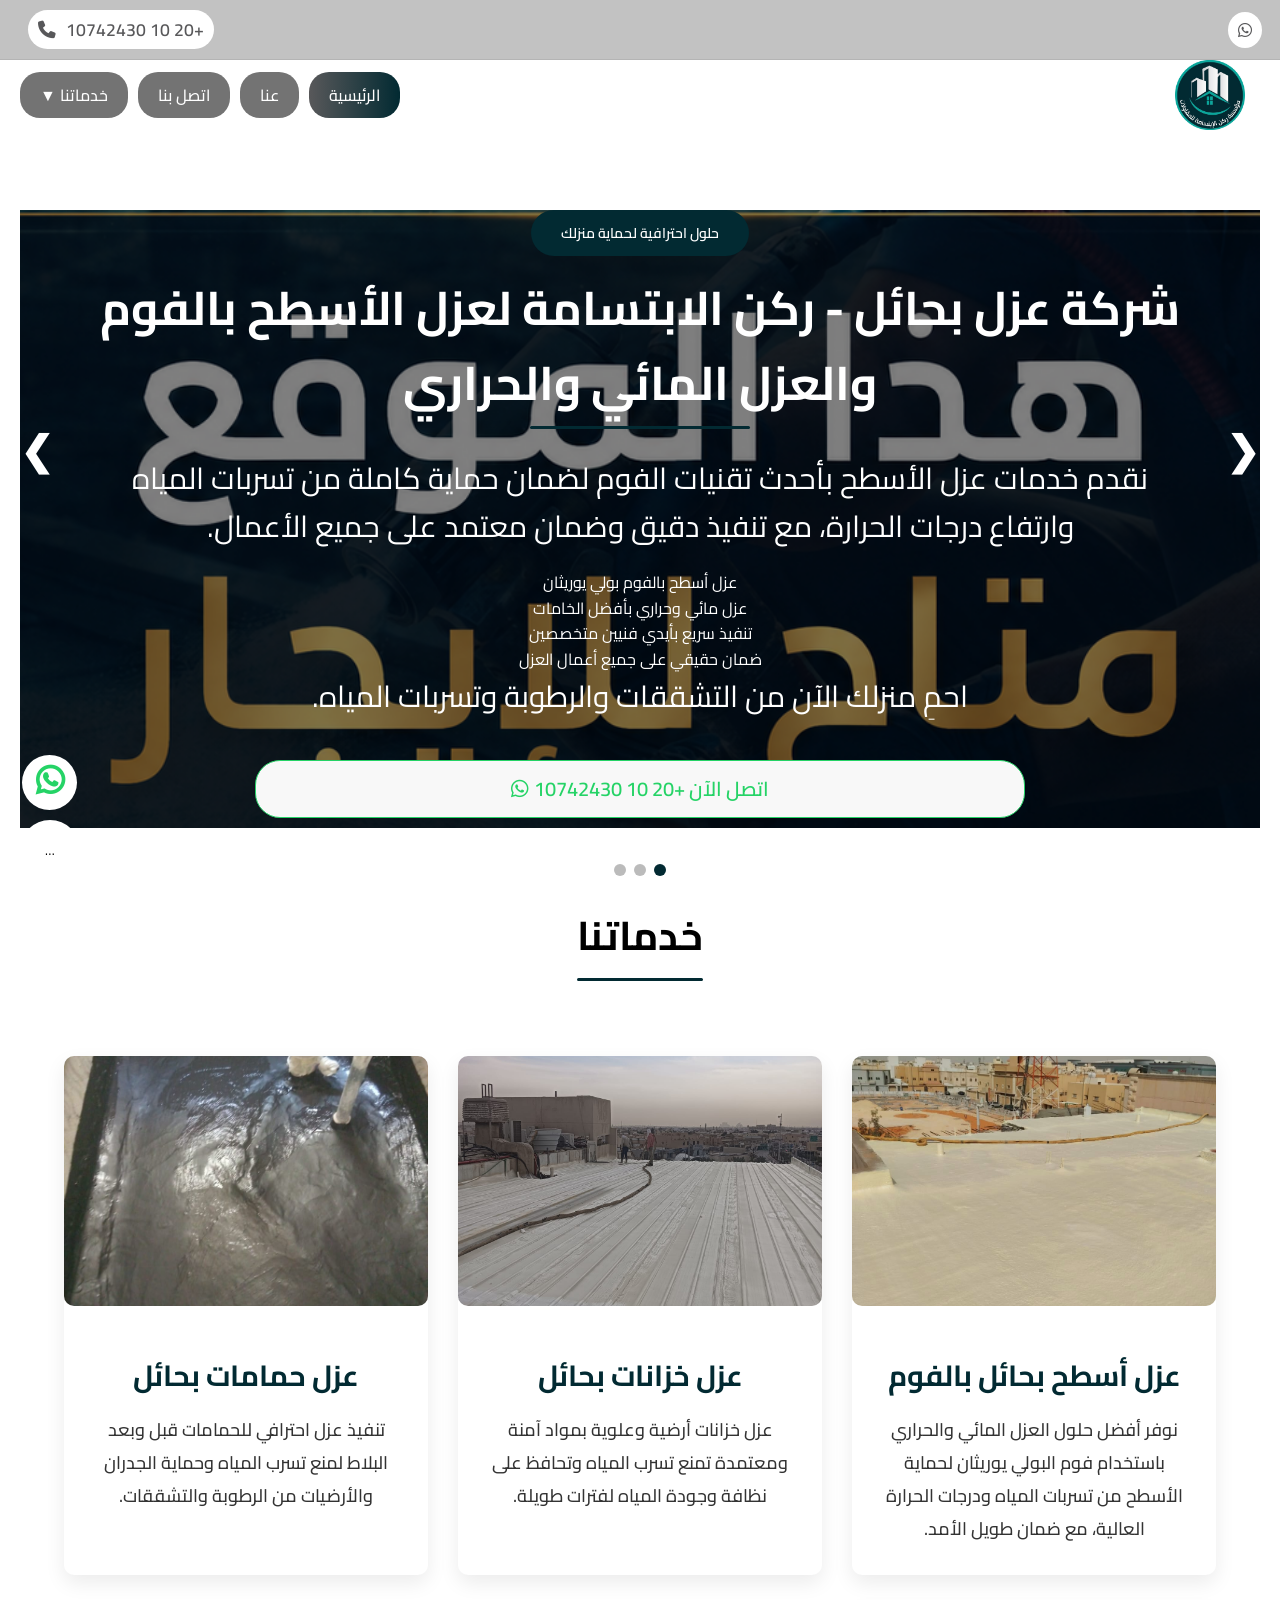
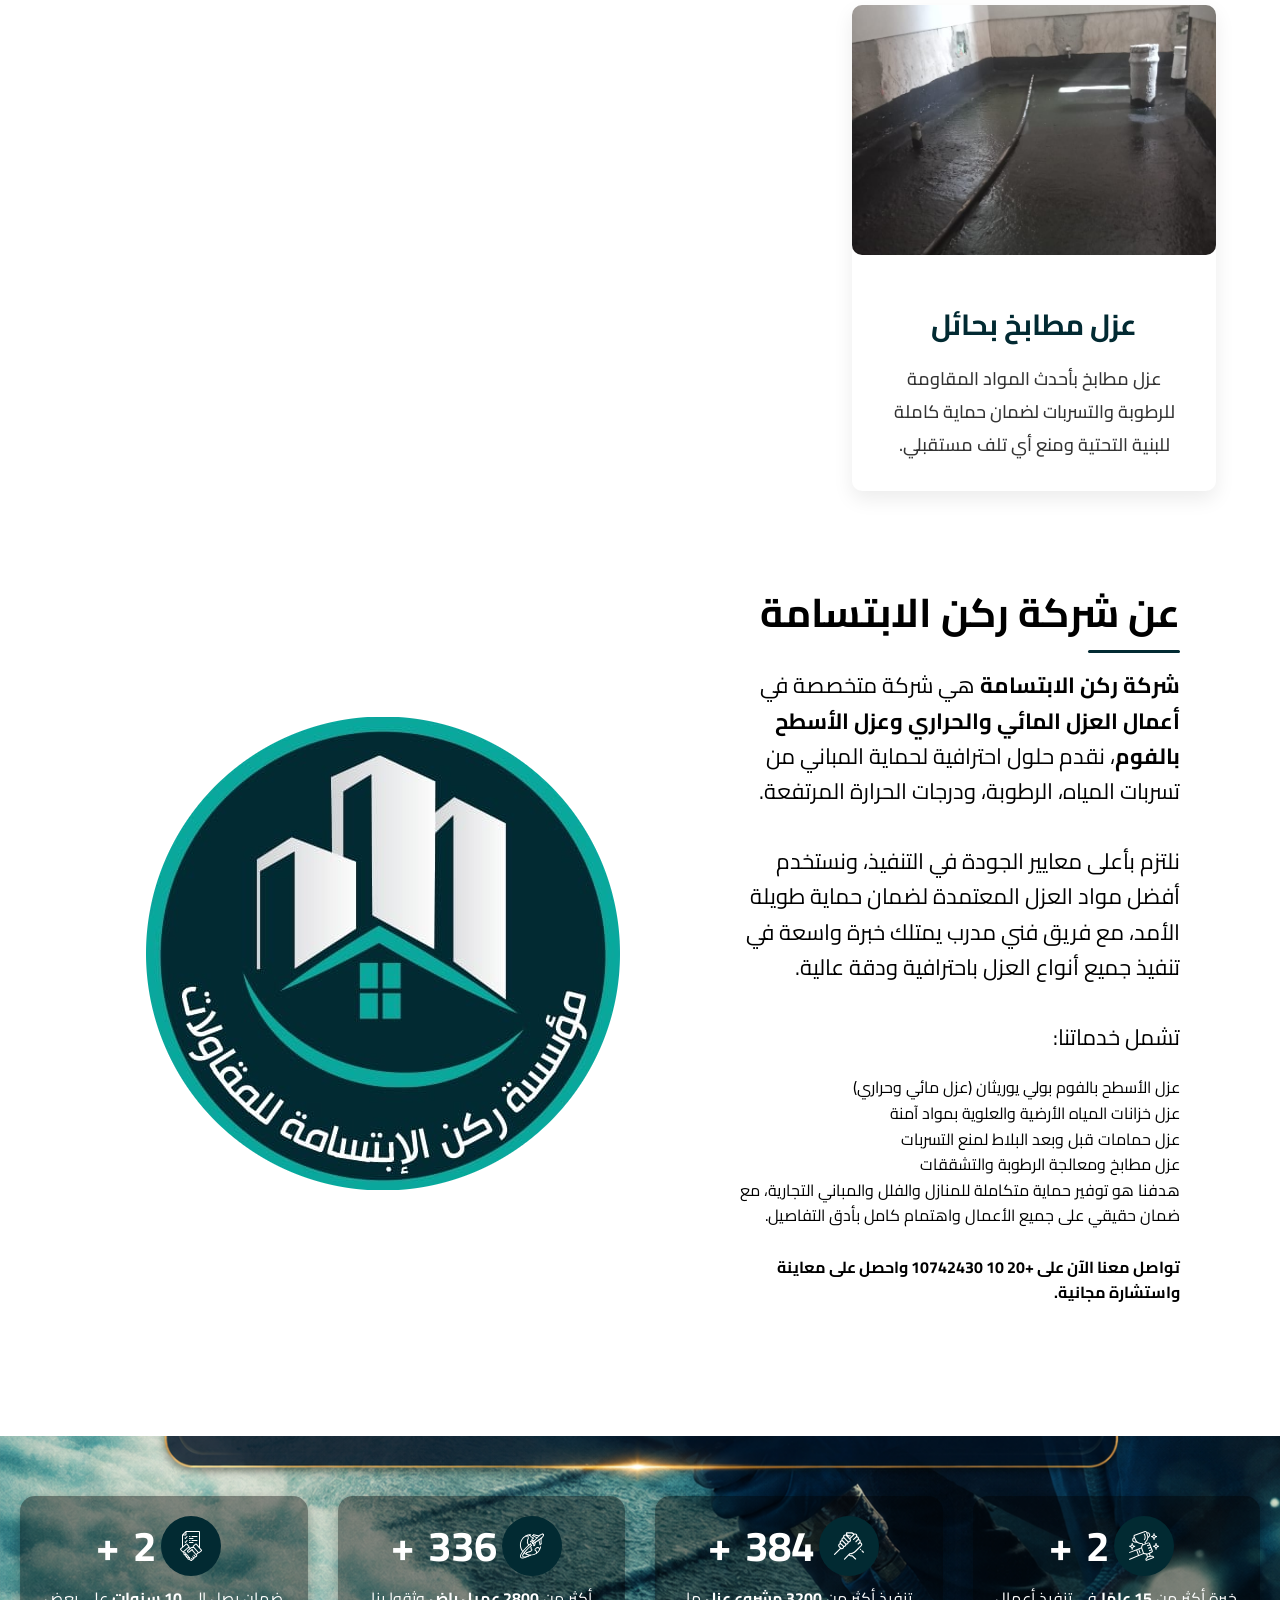
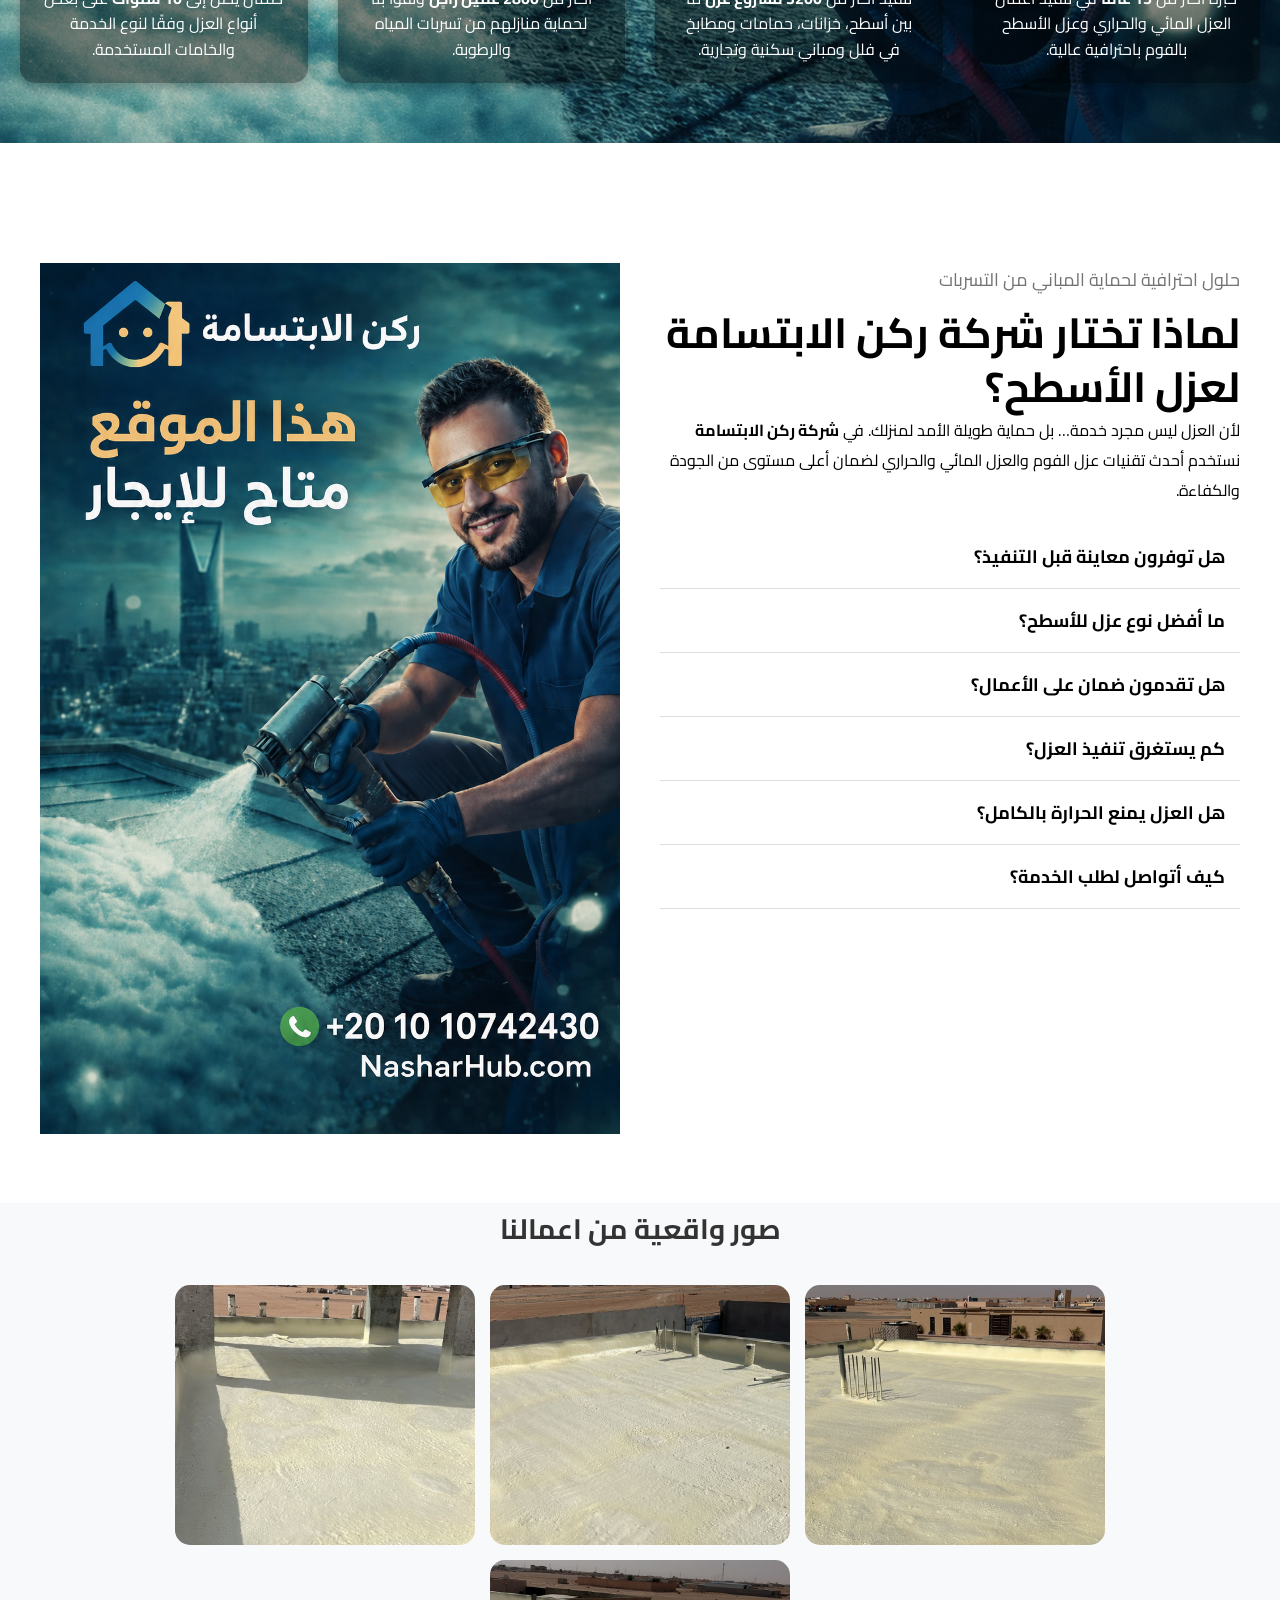
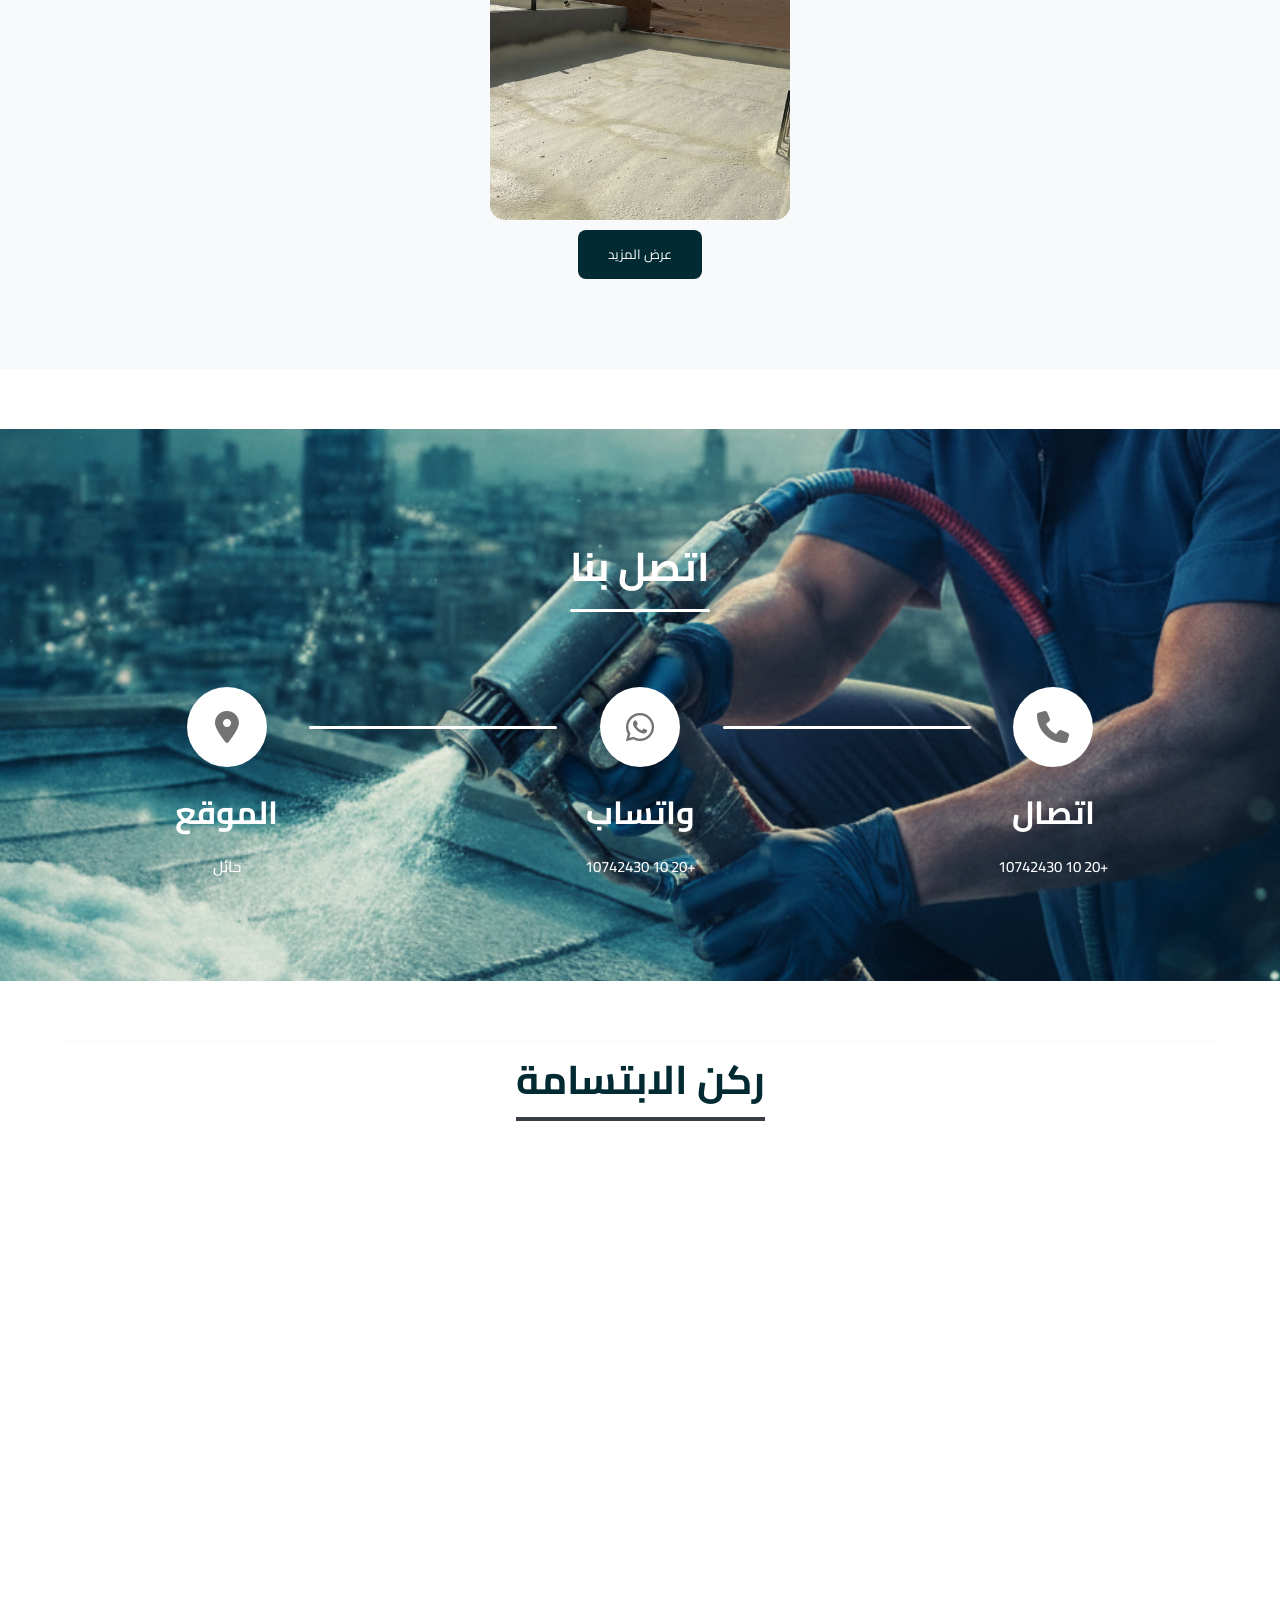
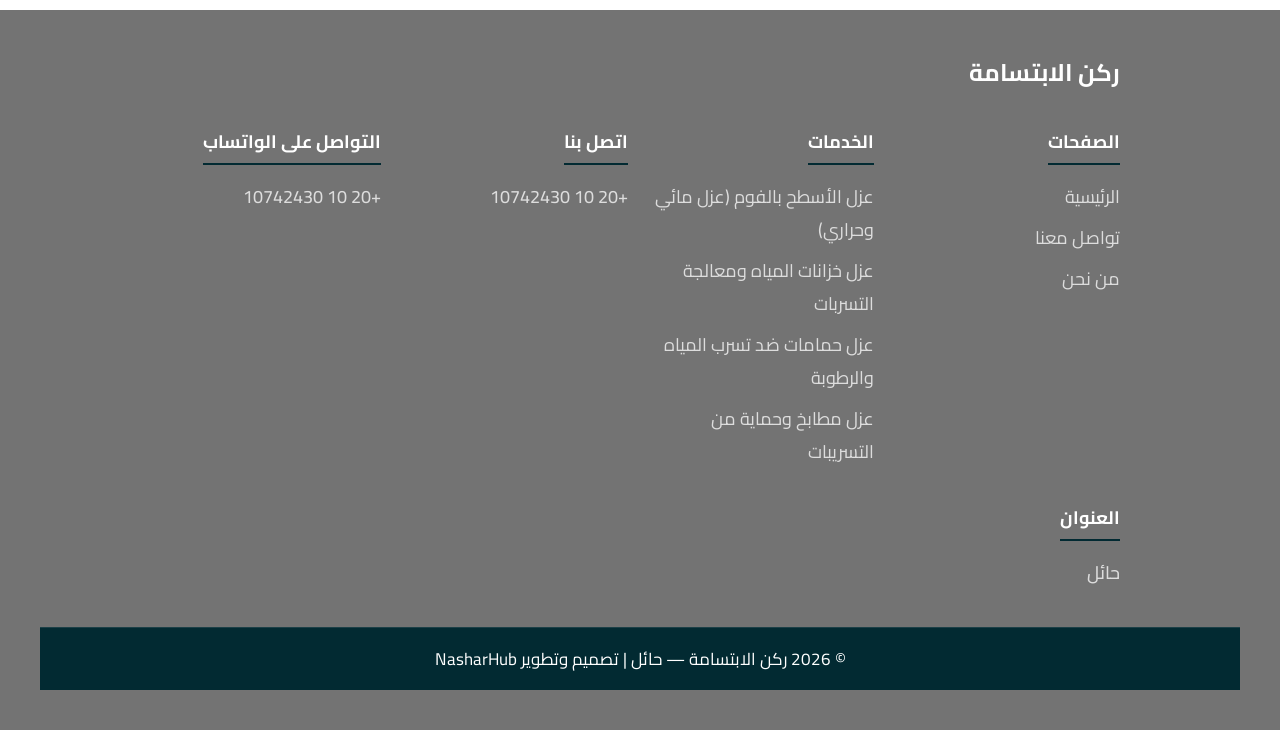
==== commit 95f0dc87: "Update phone number to +20 10 10742430 across all content and SEO settings (Meta, Schema, OG)" ====
--- a/index.html
+++ b/index.html
@@ -3,25 +3,25 @@
   <meta name="viewport" content="width=device-width, initial-scale=1">
 
 <!-- Meta Description -->
-<meta name="description" content="شركة عزل بحائل - ركن الابتسامة لعزل الأسطح بالفوم، عزل مائي وحراري، عزل خزانات، وعزل حمامات بحائل بأحدث التقنيات وضمان معتمد. اتصل الآن 0574135600.">
+<meta name="description" content="شركة عزل بحائل - ركن الابتسامة لعزل الأسطح بالفوم، عزل مائي وحراري، عزل خزانات، وعزل حمامات بحائل بأحدث التقنيات وضمان معتمد. اتصل الآن +20 10 10742430.">
 <meta name="google-site-verification" content="vU0Oig6l4l40NXHzBWHd5Luf-B1KMbLzRrLOh9PzqMA">
-<meta name="keywords" content="شركة عزل بحائل, عزل أسطح بحائل, عزل مائي بحائل, عزل حراري بحائل, عزل فوم بحائل, عزل خزانات بحائل, عزل حمامات بحائل, شركة عزل معتمدة بحائل, 0574135600">
+<meta name="keywords" content="شركة عزل بحائل, عزل أسطح بحائل, عزل مائي بحائل, عزل حراري بحائل, عزل فوم بحائل, عزل خزانات بحائل, عزل حمامات بحائل, شركة عزل معتمدة بحائل, +20 10 10742430">
 
 <!-- OG Meta -->
-<meta property="og:title" content="شركة عزل بحائل | ركن الابتسامة | 0574135600">
-<meta property="og:description" content="أفضل شركة عزل بحائل تقدم خدمات العزل المائي والحراري، عزل خزانات، عزل حمامات ومطابخ بحائل بأعلى جودة وضمان حقيقي. تواصل معنا 0574135600.">
+<meta property="og:title" content="شركة عزل بحائل | ركن الابتسامة | +20 10 10742430">
+<meta property="og:description" content="أفضل شركة عزل بحائل تقدم خدمات العزل المائي والحراري، عزل خزانات، عزل حمامات ومطابخ بحائل بأعلى جودة وضمان حقيقي. تواصل معنا +20 10 10742430.">
 <meta property="og:image" content="./roknalebtesama.com/img/logo-web.png">
 <meta property="og:type" content="website">
 <meta property="og:url" content="https://roknalebtesama.com/">
 
 <!-- Twitter Card -->
 <meta name="twitter:card" content="summary_large_image">
-<meta name="twitter:title" content="شركة عزل بحائل | ركن الابتسامة | 0574135600">
-<meta name="twitter:description" content="شركة متخصصة في عزل الأسطح والخزانات والحمامات بحائل باستخدام أفضل مواد العزل المائي والحراري مع ضمان معتمد. اتصل الآن 0574135600.">
+<meta name="twitter:title" content="شركة عزل بحائل | ركن الابتسامة | +20 10 10742430">
+<meta name="twitter:description" content="شركة متخصصة في عزل الأسطح والخزانات والحمامات بحائل باستخدام أفضل مواد العزل المائي والحراري مع ضمان معتمد. اتصل الآن +20 10 10742430.">
 <meta name="twitter:image" content="https://roknalebtesama.com/img/logo-web.png">
 
 <!-- Title -->
-<title>شركة عزل بحائل | عزل أسطح وخزانات وفوم | 0574135600</title>
+<title>شركة عزل بحائل | عزل أسطح وخزانات وفوم | +20 10 10742430</title>
 
 
 
@@ -55,7 +55,7 @@
   "image": "https://roknalebtesama.com/img/logo-web.png",
   "@id": "https://roknalebtesama.com/",
   "url": "https://roknalebtesama.com/",
-  "telephone": "+966574135600",
+  "telephone": "+201010742430",
   "address": {
     "@type": "PostalAddress",
     "streetAddress": "Hail",
@@ -84,7 +84,7 @@
     "closes": "23:59"
   },
   "sameAs": [
-    "https://wa.me/966574135600"
+    "https://wa.me/201010742430"
   ],
   "areaServed": "Hail, Saudi Arabia"
 }
@@ -100,7 +100,7 @@
   "logo": "https://roknalebtesama.com/img/logo-web.png",
   "contactPoint": {
     "@type": "ContactPoint",
-    "telephone": "+966574135600",
+    "telephone": "+201010742430",
     "contactType": "customer service",
     "availableLanguage": "Arabic"
   }
@@ -117,12 +117,12 @@
     <div class="container">
       <div class="top-right">
         <nav class="socials">
-          <a href="https://wa.me/966574135600"><i class="fa-brands fa-whatsapp"></i></a>
+          <a href="https://wa.me/201010742430"><i class="fa-brands fa-whatsapp"></i></a>
         </nav>
       </div>
       <div class="top-left">
         <nav class="socials">
-          <a href="tel:0574135600">0574135600<i class="fa-solid fa-phone"></i> </a>
+          <a href="tel:201010742430">+20 10 10742430<i class="fa-solid fa-phone"></i> </a>
         </nav>
       </div>
     </div>
@@ -205,9 +205,9 @@
             <p>
               احمِ منزلك الآن من التشققات والرطوبة وتسربات المياه.
             </p>
-            <a href="https://wa.me/966574135600">
+            <a href="https://wa.me/201010742430">
               <span class="icon"><i class="fa-brands fa-whatsapp"></i></span>
-              <span>اتصل الآن 0574135600</span>
+              <span>اتصل الآن +20 10 10742430</span>
             </a>
           </div>
           <div class="hero-img"></div>
@@ -230,9 +230,9 @@
             <p>
               نوفر حلول عزل احترافية للخزانات والحمامات والمطابخ لمنع تسرب المياه وحماية المبنى من الرطوبة والتلف، باستخدام مواد عزل معتمدة وآمنة.
             </p>
-            <a href="https://wa.me/966574135600">
+            <a href="https://wa.me/201010742430">
               <span class="icon"><i class="fa-brands fa-whatsapp"></i></span>
-              <span>اطلب الخدمة الآن 0574135600</span>
+              <span>اطلب الخدمة الآن +20 10 10742430</span>
             </a>
           </div>
           <div class="hero-img"></div>
@@ -255,9 +255,9 @@
             <p>
               نضمن لك تنفيذ احترافي وفق أعلى معايير الجودة، مع استخدام أحدث معدات رش الفوم وتقنيات العزل الحديثة لحماية طويلة الأمد.
             </p>
-            <a href="https://wa.me/966574135600">
+            <a href="https://wa.me/201010742430">
               <span class="icon"><i class="fa-brands fa-whatsapp"></i></span>
-              <span>تواصل معنا الآن 0574135600</span>
+              <span>تواصل معنا الآن +20 10 10742430</span>
             </a>
           </div>
           <div class="hero-img"></div>
@@ -377,7 +377,7 @@
       هدفنا هو توفير حماية متكاملة للمنازل والفلل والمباني التجارية،
       مع ضمان حقيقي على جميع الأعمال واهتمام كامل بأدق التفاصيل.<br><br>
 
-      <strong>تواصل معنا الآن على 0574135600 واحصل على معاينة واستشارة مجانية.</strong>
+      <strong>تواصل معنا الآن على +20 10 10742430 واحصل على معاينة واستشارة مجانية.</strong>
     <p></p>
   </div>
 
@@ -514,7 +514,7 @@
           <div class="accordion-item">
             <button class="accordion-button">كيف أتواصل لطلب الخدمة؟</button>
             <div class="accordion-body">
-              يمكنك التواصل معنا عبر الهاتف أو الواتساب على الرقم <strong>0574135600</strong> وسيتم الرد عليك فورًا لتحديد موعد المعاينة.
+              يمكنك التواصل معنا عبر الهاتف أو الواتساب على الرقم <strong>+20 10 10742430</strong> وسيتم الرد عليك فورًا لتحديد موعد المعاينة.
             </div>
           </div>
 
@@ -524,7 +524,7 @@
 
     <div class="whyus-column">
       <div class="whyus-img">
-        <img src="./roknalebtesama.pages.dev/img/whyus_New_Number.png" alt="شركة ركن الابتسامة لعزل الأسطح بالفوم - 0574135600">
+        <img src="./roknalebtesama.pages.dev/img/whyus_New_Number.png" alt="شركة ركن الابتسامة لعزل الأسطح بالفوم - +20 10 10742430">
       </div>
     </div>
     
@@ -584,12 +584,12 @@
       <div class="flow-item">
         <div class="icon-contact"><i class="fa-solid fa-phone"></i></div>
         <h3>اتصال</h3>
-        <div class="contact-list"><a href="tel:0574135600">0574135600</a></div>
+        <div class="contact-list"><a href="tel:201010742430">+20 10 10742430</a></div>
       </div>
       <div class="flow-item">
         <div class="icon-contact"><i class="fa-brands fa-whatsapp"></i></div>
         <h3>واتساب</h3>
-        <div class="contact-list"><a href="https://wa.me/966574135600">0574135600</a></div>
+        <div class="contact-list"><a href="https://wa.me/201010742430">+20 10 10742430</a></div>
       </div>
       <div class="flow-item">
         <div class="icon-contact"><i class="fa-solid fa-location-dot"></i></div>
@@ -620,12 +620,12 @@
   <aside>
     <button id="contactBtn" class="btnsStyle">…</button>
     <div id="contactContent">
-      <a href="https://wa.me/966574135600" class="aside-link-whats ">
-        <span class="contact-word">0574135600</span>
+      <a href="https://wa.me/201010742430" class="aside-link-whats ">
+        <span class="contact-word">+20 10 10742430</span>
         <span class="whatsappp btnsStyle"><i class="fa-brands fa-whatsapp"></i></span>
       </a>
-      <a href="tel:0574135600" class="aside-link-phone ">
-        <span class="contact-word">0574135600</span>
+      <a href="tel:201010742430" class="aside-link-phone ">
+        <span class="contact-word">+20 10 10742430</span>
         <span class="phone btnsStyle"><i class="fa-solid fa-phone"></i></span>
       </a>
     </div>
@@ -671,14 +671,14 @@
       <div class="footer-section footer-none">
         <h3>اتصل بنا</h3>
         <ul class="contact-list">
-          <li><a href="tel:0574135600" dir="ltr">0574135600</a></li>
+          <li><a href="tel:201010742430" dir="ltr">+20 10 10742430</a></li>
         </ul>
       </div>
 
       <div class="footer-section footer-none">
         <h3>التواصل على الواتساب</h3>
         <ul class="contact-list">
-          <li><a href="https://wa.me/966574135600" target="_blank" dir="ltr">0574135600</a></li>
+          <li><a href="https://wa.me/201010742430" target="_blank" dir="ltr">+20 10 10742430</a></li>
         </ul>
       </div>
 
